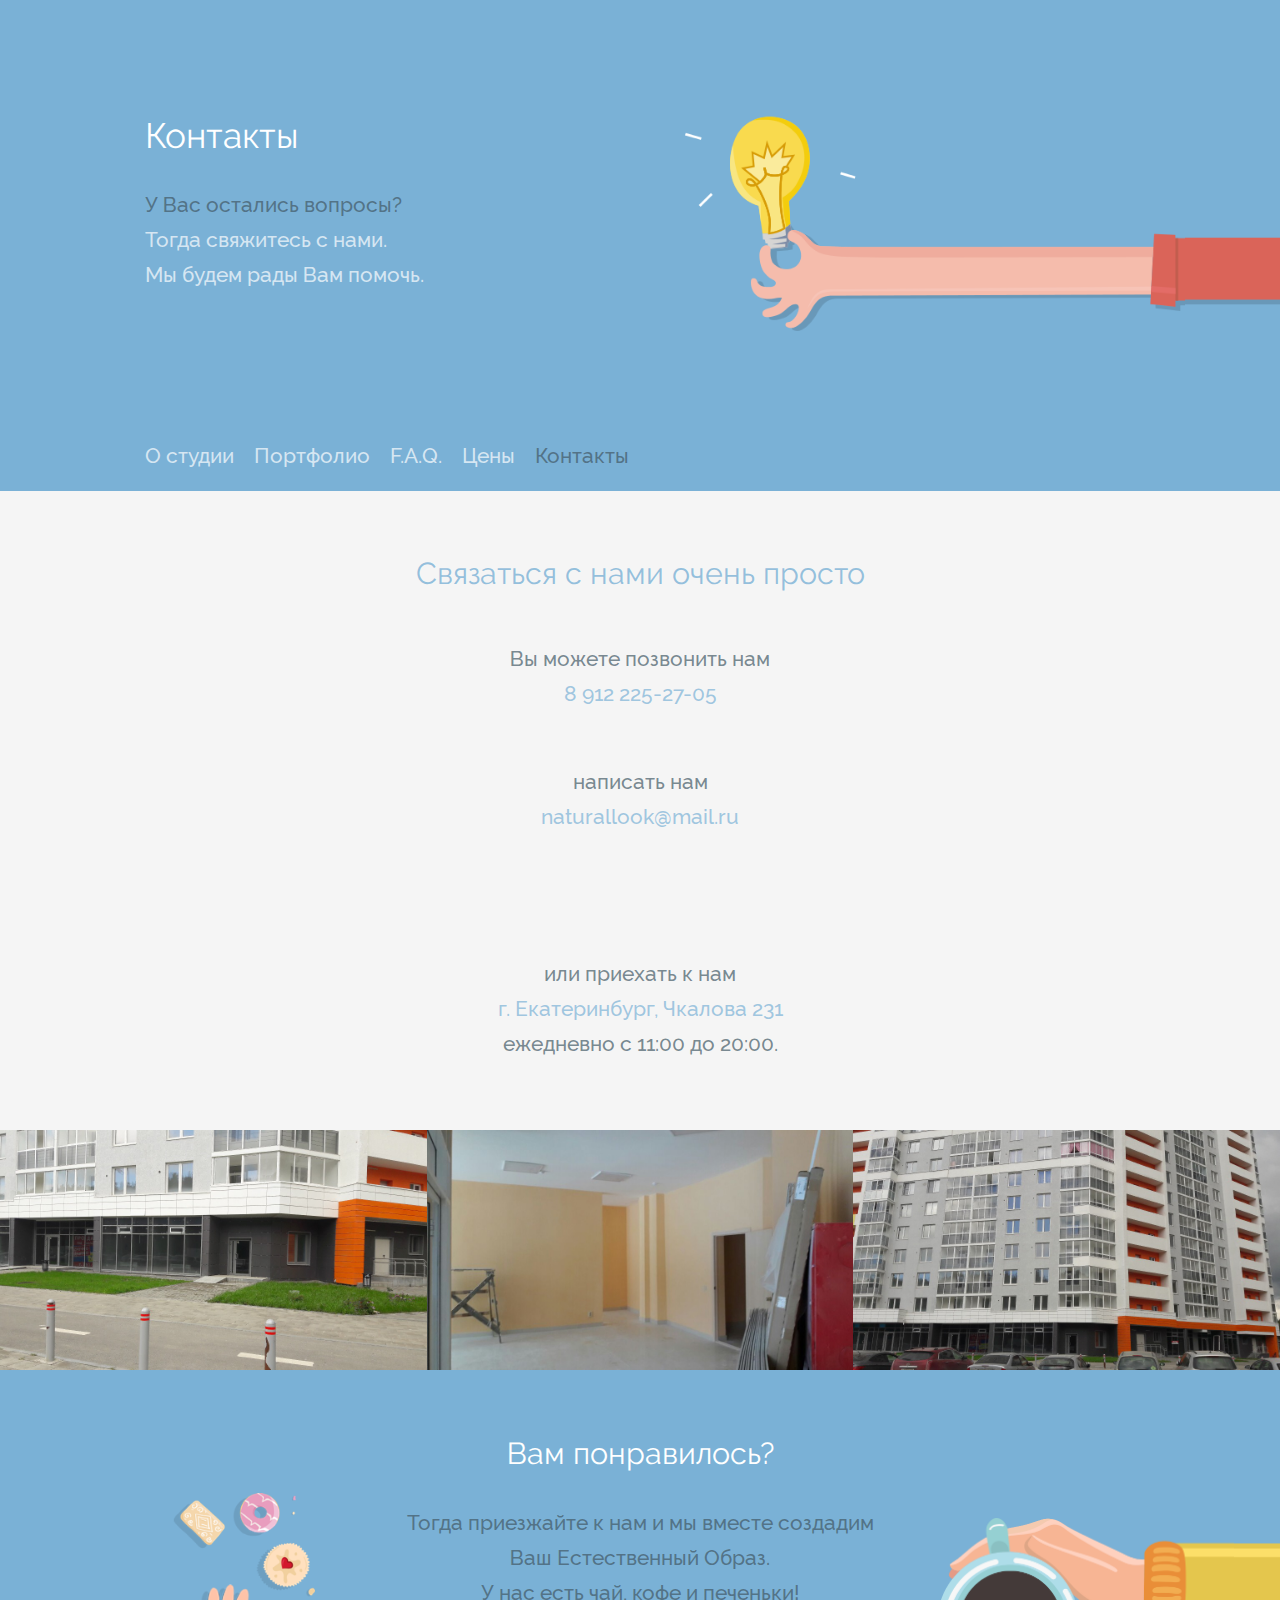
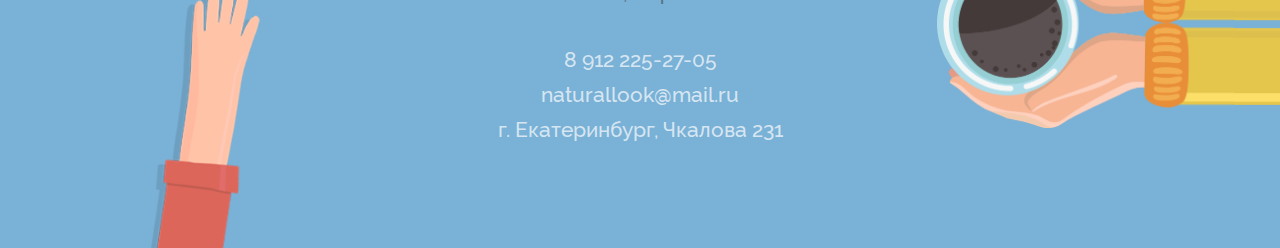
==== contacts.html @ 3c616d4b "123" ====
<!DOCTYPE html>
<!--[if lt IE 7]><html lang="ru" class="lt-ie9 lt-ie8 lt-ie7"><![endif]-->
<!--[if IE 7]><html lang="ru" class="lt-ie9 lt-ie8"><![endif]-->
<!--[if IE 8]><html lang="ru" class="lt-ie9"><![endif]-->
<!--[if gt IE 8]><!-->
<html lang="ru">
<!--<![endif]-->
<head>
	<meta charset="utf-8" />
	<title>Контакты студии Естественный Образ</title>
	<meta name="description" content=""/>
	<meta name="keywords" content="" />

	<meta http-equiv="x-ua-compatible" content="IE=edge,chrome=1">
	<meta name="viewport" content="width=device-width, initial-scale=1, maximum-scale=1" />

	<link rel="icon" href="img/favicon/favicon.svg" sizes="any" type="image/svg+xml" />
	<link rel="shortcut icon" href="img/favicon/favicon.ico" sizes="16x16" type="image/x-icon" />
	<link rel="apple-touch-icon" href="img/favicon/favicon57.png" />
	<link rel="apple-touch-icon" sizes="32x32" href="img/favicon/favicon32.png" />
	<link rel="apple-touch-icon" sizes="64x64" href="img/favicon/favicon64.png" />
	<link rel="apple-touch-icon" sizes="72x72" href="img/favicon/favicon72.png" />
	<link rel="apple-touch-icon" sizes="114x114" href="img/favicon/favicon114.png" />

	<link rel="stylesheet" href="css/styles.css" />
</head>

<body class="page-contacts">

	<!-- Заголовок
	~~~~~~~~~~~~~~~~~~~~~~~~~~~~~~~~~~~~~~~~~~~~ -->
	<header role="banner">
		<div class="wrapper">
			<div class="head-row">
				<div class="head-text vcenter">
					<h1>Контакты</h1>
					<p>
						У Вас остались вопросы?<br>
						<span class="white-text">
						Тогда свяжитесь с нами.<br>
						Мы будем рады Вам помочь.</span>
					</p>
				</div>
				
				<!-- картинки -->
				<i class="logo"></i>
				<i class="arm"></i>
				<i class="sleeve"></i>
			</div>
		</div>

		<nav class="head-nav" role="navigation">
			<div class="wrapper">
				<ul>
					<li><a href="index.html">О студии</a></li>
					<li><a href="portfolio.html">Портфолио</a></li>
					<li><a href="faq.html">F.A.Q.</a></li>
					<li><a href="index.html#js-prices" id="js-scrollTo-prices">Цены</a></li>
					<li class="active"><a href="contacts.html">Контакты</a></li>
				</ul>		
			</div>
		</nav>			
  </header>

	<!-- Содержание
	~~~~~~~~~~~~~~~~~~~~~~~~~~~~~~~~~~~~~~~~~~~~ -->

	<div class="content" role="main">
		<section class="contacts">
			<div class="wrapper">
				<div class="text-wrapper">
	
					<h2>Связаться с нами очень просто</h2>

					<p>
						Вы можете позвонить нам<br>
						<a href="" alt="Телефон студии" title="Хочу, чтобы мне перезвонили">8 912 225-27-05</a><br>
					</p>

					<p>
						написать нам<br>
						<a href="mailto:naturallook@mail.ru" alt="Email студии" title="Оставить сообщение">naturallook@mail.ru</a><br>
						<span class="social">
							<a href="https://vk.com/naturallookstudio" target="_blank" alt="Студия вконтакте" title="Мы вконтакте"><span class="icon-vk"></span></a>
							<a href="https://www.instagram.com/naturallookstudio" target="_blank" alt="Студия в Instagram" title="Мы в инстаграм"><span class="icon-instagram"></span></a>
						</span><br>
					</p>

					<p>
						или приехать к нам<br>
						<a href="#js-map" alt="Адрес студии" title="Смотреть карту">г. Екатеринбург, Чкалова&nbsp;231</a><br>
						ежедневно с 11:00 до 20:00.
					</p>

				</div>
			</div>
		</section>


		<!-- Карта -->
		<section id="js-map">
			<script type="text/javascript" charset="utf-8" async src="https://api-maps.yandex.ru/services/constructor/1.0/js/?sid=YAwb8wW2oTcnUGQc6x33AS_EZtDVq0r5&amp;width=100%25&amp;height=600&amp;lang=ru_RU&amp;sourceType=constructor&amp;scroll=false"></script>
		</section>


		<!-- Фотографии входа -->
		<section class="photos">
			<img src="img/other/studio1.jpg" alt="">
			<img src="img/other/studio3.jpg" alt="">
			<img src="img/other/studio2.jpg" alt="">
		</section>

	</div>



	<!-- Футер
	~~~~~~~~~~~~~~~~~~~~~~~~~~~~~~~~~~~~~~~~~~~~ -->
	<footer role="contentinfo">
		<div class="wrapper">
			<div class="text-wrapper">
				<h2>Вам понравилось?</h2>
				<p>
					Тогда приезжайте к нам и мы вместе создадим<br> 
					Ваш Естественный Образ.<br>
					У нас есть чай, кофе и печеньки!
				</p>

				<p class="adress white-text">
					<a href="" alt="Телефон студии" title="Хочу, чтобы мне перезвонили">8 912 225-27-05</a><br>
					<a href="mailto:naturallook@mail.ru" alt="Email студии" title="Оставить сообщение">naturallook@mail.ru</a><br>
					<a href="#js-modal-map" alt="Адрес студии" title="Смотреть карту" class="show-modal">г. Екатеринбург, Чкалова&nbsp;231</a>
				</p>

				<p class="social">
					<a href="https://vk.com/naturallookstudio" target="_blank" alt="Студия вконтакте" title="Мы вконтакте"><span class="icon-vk"></span></a>
					<a href="https://www.instagram.com/naturallookstudio" target="_blank" alt="Студия в Instagram" title="Мы в инстаграм"><span class="icon-instagram"></span></a>
				</p>
			</div>

			<i class="cofe arm"></i>
			<i class="cofe sleeve"></i>
			<i class="cake arm"></i>
		</div>	
	</footer>

	<!-- Модальные окна
	~~~~~~~~~~~~~~~~~~~~~~~~~~~~~~~~~~~~~~~~~~~~ -->
	<div class="overlay">
		<i class="presswall"></i>
	</div>

	<div class="modal" id="js-modal-map">
		<div class="modal-map vcenter">
			<script type="text/javascript" charset="utf-8" async src="https://api-maps.yandex.ru/services/constructor/1.0/js/?sid=YAwb8wW2oTcnUGQc6x33AS_EZtDVq0r5&amp;width=100%25&amp;height=100%&amp;lang=ru_RU&amp;sourceType=constructor&amp;scroll=true"></script>
		</div>
		<span class="close-modal mbtn icon-close"></span>
	</div>

	<!-- Кнопка наверх
	~~~~~~~~~~~~~~~~~~~~~~~~~~~~~~~~~~~~~~~~~~~~ -->
	<div class="goto-top">Наверх</div>

	<!-- Эти скрипты общие для всех страниц
	~~~~~~~~~~~~~~~~~~~~~~~~~~~~~~~~~~~~~~~~~~~~ -->
  <!--[if lt IE 9]>
	<script src="libs/html5shiv/es5-shim.min.js"></script>
	<script src="libs/html5shiv/html5shiv.min.js"></script>
	<script src="libs/html5shiv/html5shiv-printshiv.min.js"></script>
	<script src="libs/respond/respond.min.js"></script>
	<![endif]-->
	<script src="libs/jquery/jquery.1.9.1.min.js"></script>
	<script src="libs/modernizr/modernizr.js"></script>
	<script src="js/common.min.js"></script>
	<!-- Yandex.Metrika counter --><!-- /Yandex.Metrika counter -->
	<!-- Google Analytics counter --><!-- /Google Analytics counter -->	


	<!-- Эти скрипты отличаются на разных страницах 
	~~~~~~~~~~~~~~~~~~~~~~~~~~~~~~~~~~~~~~~~~~~~ -->

</body>

</html>
---- css/styles.css ----
/* COMMON STYLES
~~~~~~~~~~~~~~~~~~~~~~~~~~~~~~~~~~~~~~~~~~~~ */
@font-face {
  font-family: "Raleway";
  font-weight: 300;
  src: url("../fonts/Raleway/RalewayLight.eot?") format("eot"), url("../fonts/Raleway/RalewayLight.woff2") format("woff2"), url("../fonts/Raleway/RalewayLight.woff") format("woff"), url("../fonts/Raleway/RalewayLight.ttf") format("truetype"), url("../fonts/Raleway/RalewayLight.svg#Raleway") format("svg"); }
@font-face {
  font-family: "Raleway";
  font-weight: 400;
  src: url("../fonts/Raleway/RalewayRegular.eot?") format("eot"), url("../fonts/Raleway/RalewayRegular.woff2") format("woff2"), url("../fonts/Raleway/RalewayRegular.woff") format("woff"), url("../fonts/Raleway/RalewayRegular.ttf") format("truetype"), url("../fonts/Raleway/RalewayRegular.svg#Raleway") format("svg"); }
@font-face {
  font-family: "Raleway";
  font-weight: 500;
  src: url("../fonts/Raleway/RalewayMedium.eot?") format("eot"), url("../fonts/Raleway/RalewayMedium.woff2") format("woff2"), url("../fonts/Raleway/RalewayMedium.woff") format("woff"), url("../fonts/Raleway/RalewayMedium.ttf") format("truetype"), url("../fonts/Raleway/RalewayMedium.svg#Raleway") format("svg"); }
@font-face {
  font-family: 'icomoon';
  src: url("../fonts/icomoon/icomoon.eot?y52zys");
  src: url("../fonts/icomoon/icomoon.eot?y52zys#iefix") format("embedded-opentype"), url("../fonts/icomoon/icomoon.ttf?y52zys") format("truetype"), url("../fonts/icomoon/icomoon.woff?y52zys") format("woff"), url("../fonts/icomoon/icomoon.svg?y52zys#icomoon") format("svg");
  font-weight: normal;
  font-style: normal; }
[class^="icon-"], [class*=" icon-"] {
  /* use !important to prevent issues with browser extensions that change fonts */
  font-family: 'icomoon' !important;
  speak: none;
  font-style: normal;
  font-weight: normal;
  font-variant: normal;
  text-transform: none;
  line-height: 1;
  /* Better Font Rendering =========== */
  -webkit-font-smoothing: antialiased;
  -moz-osx-font-smoothing: grayscale; }

.icon-instagram:before {
  content: "\e90c"; }

.icon-vk:before {
  content: "\e900"; }

.icon-close:before {
  content: "\e906"; }

.icon-pause:before {
  content: "\e901"; }

.icon-stop:before {
  content: "\e902"; }

.icon-play:before {
  content: "\e903"; }

.icon-prev:before {
  content: "\e904"; }

.icon-next:before {
  content: "\e905"; }

html, body {
  margin: 0;
  padding: 0;
  border: 0;
  font: normal 16px/1.7 "Raleway", sans-serif;
  width: 100%; }

body {
  font-size: 1rem;
  font-weight: normal;
  color: rgba(66, 88, 100, 0.7);
  min-width: 320px;
  position: relative;
  background-color: white;
  overflow-x: hidden; }
  body.opened-modal {
    overflow: hidden; }

header, footer, section {
  margin: 0;
  padding: 0;
  background-color: whitesmoke; }

h1, h2, h3, h4, h5, h6 {
  font-weight: 400; }

h1 {
  font-size: 2.2rem; }

h2 {
  font-size: 1.9rem; }

h3 {
  font-size: 1.6rem; }

p {
  font-size: 1.3rem;
  font-weight: 500; }

a, button {
  outline: 0 !important;
  color: rgba(255, 255, 255, 0.7);
  -webkit-transition: color .3s;
          transition: color .3s; }

a:hover,
a:active {
  color: rgba(66, 88, 100, 0.7); }

ul {
  list-style-type: none;
  padding: .9rem 0;
  margin: 0; }

li {
  display: inline-block;
  margin-right: 1rem; }

.hidden {
  display: none; }

.desktop {
  display: block; }

.tablet {
  display: none; }

.clear-fix {
  clear: both; }

.white-text {
  color: rgba(255, 255, 255, 0.7); }

.wrapper {
  position: relative;
  margin: 0 auto;
  max-width: 990px;
  width: 90%; }

.wrapper:after {
  visibility: hidden;
  display: block;
  font-size: 0;
  content: " ";
  clear: both;
  height: 0; }

.text-wrapper {
  display: block;
  margin: 0 auto;
  width: 60%;
  text-align: center;
  padding: 2rem 0; }

.vcenter {
  position: absolute;
  top: 50%;
  -webkit-transform: translateY(-50%);
      -ms-transform: translateY(-50%);
          transform: translateY(-50%); }

.overlay {
  width: 100%;
  height: 100%;
  background-color: rgba(0, 0, 0, 0.95);
  position: fixed;
  top: 0;
  left: 0;
  z-index: 999;
  display: none; }
  .overlay .presswall {
    position: absolute;
    height: 100%;
    width: 100%;
    background: url("../img/other/presswall.png") repeat;
    background-size: 150px;
    background-position: -75px -75px;
    opacity: 0.05; }

.modal {
  box-sizing: border-box;
  padding: 0;
  width: 100%;
  height: 100%;
  text-align: center;
  font-size: 2rem;
  position: fixed;
  top: 0;
  left: 0;
  z-index: 1000;
  color: rgba(255, 255, 255, 0.7);
  display: none; }
  .modal .mbtn {
    position: absolute;
    -webkit-transition: color 300ms;
            transition: color 300ms;
    cursor: pointer; }
  .modal .mbtn:hover {
    color: white; }
  .modal .close-modal {
    top: .5rem;
    right: 1rem;
    z-index: 10; }

.modal-map {
  position: relative;
  left: 0;
  right: 0;
  width: 80%;
  height: 80%;
  margin: auto; }

.btn {
  color: rgba(255, 255, 255, 0.7);
  cursor: pointer;
  display: inline-block;
  font-size: 1.3rem;
  font-weight: 500;
  background-color: #8cbeb3;
  text-decoration: none;
  text-align: center;
  padding: .6rem;
  width: 90%;
  max-width: 380px;
  border-radius: 5px;
  margin: 2rem 0 2rem;
  box-shadow: -1px 1px 2px rgba(0, 0, 0, 0.8);
  -webkit-transition: all 300ms;
          transition: all 300ms; }
  .btn:hover {
    color: rgba(255, 255, 255, 0.7);
    box-shadow: -5px 5px 10px rgba(0, 0, 0, 0.5); }
  .btn:active {
    color: rgba(255, 255, 255, 0.7);
    box-shadow: -1px 1px 2px rgba(0, 0, 0, 0.8);
    -webkit-transition: all 100ms;
            transition: all 100ms; }

.bg-img, footer .cofe.arm, footer .cofe.sleeve, footer .cake.arm, .page-studio header .logo, .page-studio header .arm, .page-studio header .sleeve, .page-studio .services .arm, .page-studio .services .sleeve, .page-studio .prices .arm, .page-studio .prices .sleeve, .page-portfolio header .arm, .page-faq header .arm, .page-faq header .sleeve, .page-contacts header .arm, .page-contacts header .sleeve {
  display: block;
  position: absolute;
  background-size: contain !important; }

.logo {
  z-index: 3; }

.arm {
  z-index: 2; }

.sleeve {
  z-index: 1; }

.social {
  font-size: 2.5rem;
  margin: 0; }
  .social a {
    color: rgba(66, 88, 100, 0.7);
    text-decoration: none; }
  .social a:hover {
    color: rgba(255, 255, 255, 0.7); }

@-webkit-keyframes lookOutside {
  from {
    -webkit-transform: translateX(-85%);
            transform: translateX(-85%); }
  50% {
    -webkit-transform: translateX(0);
            transform: translateX(0); }
  70% {
    -webkit-transform: translateX(0);
            transform: translateX(0); }
  to {
    -webkit-transform: translateX(-85%);
            transform: translateX(-85%); } }

@keyframes lookOutside {
  from {
    -webkit-transform: translateX(-85%);
            transform: translateX(-85%); }
  50% {
    -webkit-transform: translateX(0);
            transform: translateX(0); }
  70% {
    -webkit-transform: translateX(0);
            transform: translateX(0); }
  to {
    -webkit-transform: translateX(-85%);
            transform: translateX(-85%); } }
.goto-top {
  position: fixed;
  left: 0;
  top: 85%;
  padding: .5rem 1rem;
  cursor: pointer;
  color: rgba(255, 255, 255, 0.7);
  background-color: rgba(66, 88, 100, 0.7);
  opacity: 0;
  -webkit-transition: all 500ms;
          transition: all 500ms;
  z-index: 5;
  -webkit-transform: translateX(-85%);
      -ms-transform: translateX(-85%);
          transform: translateX(-85%); }
  .goto-top.visible {
    opacity: .7;
    -webkit-animation: lookOutside  2s ease-in-out;
            animation: lookOutside  2s ease-in-out; }
  .goto-top:hover {
    opacity: 1;
    -webkit-transform: translateX(0);
        -ms-transform: translateX(0);
            transform: translateX(0); }

.head-row {
  min-height: 420px; }
  .head-row .head-text {
    position: absolute;
    top: 50%;
    left: 0;
    max-width: 330px;
    -webkit-transform: translate(0, -50%);
        -ms-transform: translate(0, -50%);
            transform: translate(0, -50%); }
  .head-row h1 {
    color: white;
    margin: 0;
    padding: 0; }

.head-nav ul {
  padding: 1.1rem 0; }
.head-nav a {
  font-size: 1.3rem;
  font-weight: 500;
  text-decoration: none; }
.head-nav li.active a {
  color: rgba(66, 88, 100, 0.7); }

footer {
  overflow: hidden;
  clear: both; }
  footer a {
    text-decoration: none; }
  footer h2 {
    color: white; }
  footer .adress {
    padding-top: 0.5em;
    margin: 0; }
  footer .cofe.arm {
    background: url("../img/arm/cofe-arm.png") right bottom no-repeat;
    bottom: 25%;
    right: -10%;
    height: 100%;
    width: 30%; }
  footer .cofe.sleeve {
    background: url("../img/arm/cofe-sleeve.png") left bottom repeat-x;
    bottom: 143px;
    left: 110%;
    height: 162px;
    width: 500%; }
  footer .cake.arm {
    background: url("../img/arm/cake-arm.png") left bottom no-repeat;
    bottom: -10%;
    left: 0;
    height: 100%;
    width: 20%;
    max-width: 170px; }

/* MAGICWALL STYLES
~~~~~~~~~~~~~~~~~~~~~~~~~~~~~~~~~~~~~~~~~~~~ */
.magicwall {
  position: relative;
  display: block;
  height: 600px;
  width: 100%;
  max-width: 800px;
  margin: -1rem auto 0; }

.tablet .magicwall {
  height: 480px;
  max-width: 640px; }

.magicwall.magicwall-loading:before {
  content: "";
  display: block;
  width: 60px;
  height: 60px;
  z-index: 9999;
  position: absolute;
  top: 50%;
  left: 50%;
  margin-top: -30px;
  margin-left: -30px;
  background: url("../img/other/loading.gif") center center no-repeat rgba(200, 200, 200, 0.05);
  -o-border-radius: 50%;
  border-radius: 50%; }

.magicwall .magicwall-grid {
  display: block;
  padding: 0;
  margin: 0;
  width: 100%;
  height: 100%;
  position: absolute;
  top: 0;
  left: 0;
  overflow: hidden;
  list-style: none;
  font-size: 0;
  background: #000; }

.magicwall .magicwall-grid > li {
  position: absolute;
  display: block;
  margin: 0;
  padding: 0; }

.magicwall .magicwall-grid > li > .magicwall-wrap {
  display: inline-block;
  width: 100%;
  height: 100%; }

.magicwall .magicwall-grid > li > .magicwall-wrap > .magicwall-thumb {
  display: block;
  width: 100%;
  height: 100%;
  position: absolute;
  top: 0;
  bottom: 0;
  right: 0;
  left: 0; }

.magicwall .magicwall-grid > li.magicwall-loading > .magicwall-wrap:before {
  content: "";
  display: block;
  width: 40px;
  height: 40px;
  position: absolute;
  top: 50%;
  left: 50%;
  margin-top: -20px;
  margin-left: -20px;
  background: url("../img/other/loading.gif") center center no-repeat rgba(200, 200, 200, 0.05);
  -o-border-radius: 50%;
  border-radius: 50%; }

.magicwall .magicwall-grid {
  background-color: transparent; }

.tablet .magicwall .magicwall-grid {
  background-color: transparent; }

.magicwall li .hover-content {
  position: absolute;
  width: 100%;
  height: 100%;
  z-index: 1;
  opacity: 0;
  text-align: center;
  color: #fff;
  -webkit-transition: opacity 150ms ease-out;
          transition: opacity 150ms ease-out; }

.magicwall li:hover .hover-content {
  opacity: 1; }

.magicwall li .hover-content .btn {
  position: absolute;
  top: 50%;
  left: 10%;
  width: 80%;
  -webkit-transform: translateY(-50%);
      -ms-transform: translateY(-50%);
          transform: translateY(-50%);
  font-size: 1rem;
  margin: 0;
  padding: 0.3rem 0; }

.magicwall li .link {
  display: block;
  position: absolute;
  top: 0;
  left: 0;
  width: 100%;
  height: 100%;
  z-index: 9; }

/* STUDIO STYLES
~~~~~~~~~~~~~~~~~~~~~~~~~~~~~~~~~~~~~~~~~~~~ */
.page-studio h2 {
  color: rgba(37, 130, 130, 0.8); }
.page-studio nav, .page-studio footer {
  background-color: #8cbeb3; }
.page-studio header h1 {
  display: none; }
.page-studio header .logo {
  background: url("../img/other/logo.svg") left center no-repeat;
  left: 0;
  height: 100%;
  width: 330px; }
.page-studio header .arm {
  background: url("../img/arm/lamp-arm.png") right center no-repeat;
  right: -5%;
  height: 100%;
  width: 500px; }
.page-studio header .sleeve {
  background: url("../img/arm/lamp-sleeve.png") left center repeat-x;
  left: 105%;
  top: 237px;
  height: 68px;
  width: 500%; }
.page-studio .services {
  background-color: rgba(140, 190, 179, 0.4); }
  .page-studio .services .arm {
    background: url("../img/arm/studio-services-arm.png") left top no-repeat;
    left: -2%;
    top: 5%;
    height: 100%;
    width: 20%;
    max-width: 150px; }
  .page-studio .services .sleeve {
    background: url("../img/arm/studio-services-sleeve.png") left top repeat-y;
    top: 0;
    left: -2%;
    height: 5%;
    width: 20%;
    max-width: 150px; }
.page-studio .portfolio .btn {
  background-color: #7ab1d6; }
.page-studio .portfolio .magicwall-grid,
.page-studio .portfolio .magicwall li .hover-content {
  background-color: #9dc8be; }
.page-studio .portfolio .magicwall li .hover-content .btn {
  background: #258282; }
.page-studio .prices {
  background-color: rgba(252, 226, 194, 0.8); }
  .page-studio .prices .arm {
    background: url("../img/arm/studio-prices-arm.png") right bottom no-repeat;
    bottom: 5%;
    right: -2%;
    height: 100%;
    width: 20%;
    max-width: 150px; }
  .page-studio .prices .sleeve {
    background: url("../img/arm/studio-prices-sleeve.png") right bottom repeat-y;
    bottom: 0;
    right: -2%;
    height: 6%;
    width: 20%;
    max-width: 150px; }
  .page-studio .prices .btn {
    background-color: #258282; }
.page-studio .promo .btn {
  background-color: #e27584; }

/* PORTFOLIO STYLES
~~~~~~~~~~~~~~~~~~~~~~~~~~~~~~~~~~~~~~~~~~~~ */
.page-portfolio header, .page-portfolio footer {
  background-color: #e27584; }
.page-portfolio .btn {
  background-color: #e27584; }
.page-portfolio header .arm {
  background: url("../img/arm/point-arm.png") right top no-repeat;
  right: 0;
  top: 0;
  height: 100%;
  width: 30%;
  max-width: 330px; }
.page-portfolio section h2 {
  color: rgba(226, 117, 132, 0.8); }
.page-portfolio section .portfolio-text-wrapper {
  padding: 2rem 0;
  min-height: 200px;
  width: 60%;
  margin-left: 40%;
  text-align: center; }
  .page-portfolio section .portfolio-text-wrapper p {
    text-align: left; }
.page-portfolio section .outer {
  position: absolute;
  overflow: hidden;
  left: 0;
  top: 0;
  height: 100%;
  width: 35%;
  max-width: 300px; }
.page-portfolio section:nth-child(odd) {
  background-color: #e8e8e8; }
  .page-portfolio section:nth-child(odd) .portfolio-text-wrapper {
    margin-left: 0; }
  .page-portfolio section:nth-child(odd) .outer {
    left: auto;
    right: 0; }
.page-portfolio .magicwall {
  margin: auto;
  position: absolute;
  left: 0;
  top: 0;
  right: 0;
  bottom: 0;
  width: 100%; }

/* GALLERY STYLES
~~~~~~~~~~~~~~~~~~~~~~~~~~~~~~~~~~~~~~~~~~~~ */
.page-gallery {
  /*
  .view-center {
    position: absolute;
    left: 0;
    top: 0;
    bottom: 0;
    width: 50%;
    background-color: rgba(green, .3);
  }
  */ }
  .page-gallery .overlay, .page-gallery .modal {
    display: block; }
  .page-gallery .slide-counter {
    position: absolute;
    top: .3rem;
    left: 1rem;
    font-size: 1.5rem; }
  .page-gallery .slider {
    position: absolute;
    top: 0;
    height: 88vh;
    left: 0;
    right: 0;
    margin: auto;
    width: 80%;
    z-index: 1;
    text-align: center; }
    .page-gallery .slider li {
      position: absolute;
      top: 0;
      left: 0;
      right: 0;
      height: 100%;
      max-width: 100%;
      margin: auto;
      opacity: 0;
      z-index: 1;
      -webkit-transition: opacity 500ms 300ms;
              transition: opacity 500ms 300ms; }
    .page-gallery .slider li.active {
      opacity: 1;
      z-index: 3;
      -webkit-transition: opacity 500ms;
              transition: opacity 500ms; }
    .page-gallery .slider .prev-slide, .page-gallery .slider .next-slide {
      top: 50%;
      -webkit-transform: translateY(-50%);
          -ms-transform: translateY(-50%);
              transform: translateY(-50%);
      font-size: 2.8rem; }
    .page-gallery .slider .prev-slide {
      left: -2.5rem; }
    .page-gallery .slider .next-slide {
      right: -2.5rem; }
    .page-gallery .slider .slide {
      display: inline-block;
      position: relative;
      margin: auto;
      overflow: hidden;
      top: 50%;
      -webkit-transform: translateY(-50%);
          -ms-transform: translateY(-50%);
              transform: translateY(-50%); }
      .page-gallery .slider .slide .curtain {
        position: absolute;
        margin: auto;
        top: 0;
        width: 50%;
        height: 100%;
        overflow: hidden; }
      .page-gallery .slider .slide .before {
        height: 100%;
        opacity: 1; }
      .page-gallery .slider .slide .after {
        box-sizing: border-box;
        position: relative;
        display: block;
        max-height: 60vh;
        max-width: 100%;
        opacity: 1; }
      .page-gallery .slider .slide .handle {
        background: url("../img/other/handle.png") center no-repeat;
        background-size: 2rem;
        position: absolute;
        top: 50%;
        left: 50%;
        width: 3rem;
        height: 3rem;
        margin: 0;
        padding: 0;
        margin-top: -1.5rem;
        margin-left: -1.5rem;
        border-radius: 50%;
        -webkit-transition: box-shadow 200ms;
                transition: box-shadow 200ms; }
        .page-gallery .slider .slide .handle:hover {
          box-shadow: 0 0 3px rgba(0, 0, 0, 0.8), 0 0 10px rgba(0, 0, 0, 0.5); }
        .page-gallery .slider .slide .handle, .page-gallery .slider .slide .handle.drag-handle {
          box-shadow: 0 0 3px rgba(0, 0, 0, 0.8); }
  .page-gallery .thumbs {
    position: absolute;
    left: 0;
    bottom: 0;
    height: 12vh;
    width: 100%;
    max-height: 120px;
    min-height: 60px;
    z-index: 2; }
    .page-gallery .thumbs ul {
      position: relative;
      display: inline-block;
      height: 100%;
      padding: 0;
      margin: auto;
      white-space: nowrap; }
    .page-gallery .thumbs li {
      height: 100%;
      margin: 0 .5vh;
      -webkit-transition: -webkit-transform 200ms;
              transition: transform 200ms; }
    .page-gallery .thumbs li.active {
      -webkit-transform: scale(1.1);
          -ms-transform: scale(1.1);
              transform: scale(1.1); }
    .page-gallery .thumbs img {
      position: relative;
      height: 80%;
      top: 50%;
      -webkit-transform: translateY(-50%);
          -ms-transform: translateY(-50%);
              transform: translateY(-50%);
      cursor: pointer; }

/* FAQ STYLES
~~~~~~~~~~~~~~~~~~~~~~~~~~~~~~~~~~~~~~~~~~~~ */
.page-faq header, .page-faq footer {
  background-color: #258282; }
.page-faq header .arm {
  background: url("../img/arm/lamp-arm.png") right center no-repeat;
  right: -5%;
  height: 100%;
  width: 500px; }
.page-faq header .sleeve {
  background: url("../img/arm/lamp-sleeve.png") left center repeat-x;
  left: 105%;
  top: 237px;
  height: 68px;
  width: 500%; }
.page-faq .content {
  background-color: whitesmoke; }
  .page-faq .content .text-wrapper {
    margin: 0;
    text-align: left; }
  .page-faq .content h2, .page-faq .content h3 {
    color: rgba(37, 130, 130, 0.8); }
  .page-faq .content p {
    font-size: 1.1rem; }
.page-faq article {
  margin: 1rem 0;
  padding: 0 2rem; }
.page-faq .faq-nav {
  float: right;
  position: -webkit-sticky;
  position: sticky;
  top: 0;
  max-width: 30%;
  font-size: .9rem; }
  .page-faq .faq-nav .faq-nav-root {
    padding: 2rem 0; }
  .page-faq .faq-nav ul {
    margin: 0;
    padding: 0; }
  .page-faq .faq-nav li {
    margin: 0;
    padding: 0;
    display: block; }
  .page-faq .faq-nav li.active ul {
    display: block; }
  .page-faq .faq-nav li ul {
    display: none; }
  .page-faq .faq-nav a {
    display: block;
    text-decoration: none;
    margin: 0;
    padding: 0;
    padding-left: 1rem;
    border-left: 2px solid transparent;
    color: rgba(66, 88, 100, 0.7); }
  .page-faq .faq-nav li ul li a {
    font-size: .8rem;
    padding-left: 2rem; }
  .page-faq .faq-nav a:hover,
  .page-faq .faq-nav li.active > a {
    color: rgba(37, 130, 130, 0.8);
    border-left-color: rgba(37, 130, 130, 0.8); }

/* CONTACTS STYLES
~~~~~~~~~~~~~~~~~~~~~~~~~~~~~~~~~~~~~~~~~~~~ */
.page-contacts header, .page-contacts footer {
  background-color: #7ab1d6; }
.page-contacts header .arm {
  background: url("../img/arm/lamp-arm.png") right center no-repeat;
  right: -5%;
  height: 100%;
  width: 500px; }
.page-contacts header .sleeve {
  background: url("../img/arm/lamp-sleeve.png") left center repeat-x;
  left: 105%;
  top: 237px;
  height: 68px;
  width: 500%; }
.page-contacts .content h2 {
  color: rgba(122, 177, 214, 0.8); }
.page-contacts .content a {
  text-decoration: none;
  color: rgba(122, 177, 214, 0.7); }
.page-contacts .content a:hover {
  color: rgba(66, 88, 100, 0.7); }
.page-contacts .content p {
  padding: 1rem; }
.page-contacts .photos img {
  float: left;
  width: 33.33333%; }

/* MEDIA STYLES
~~~~~~~~~~~~~~~~~~~~~~~~~~~~~~~~~~~~~~~~~~~~ */
@media only screen and (max-width: 900px) {
  html {
    font-size: 14px; }

  .page-studio .head-row .arm, .page-faq .head-row .arm {
    left: 350px; }
  .page-studio .head-row .sleeve, .page-faq .head-row .sleeve {
    left: 850px; } }
@media only screen and (max-width: 655px) {
  html {
    font-size: 12px; }

  .desktop {
    display: none; }

  .tablet {
    display: block; }

  .head-row {
    min-height: 200px; }
    .head-row .head-text {
      max-width: 100%;
      width: 100%;
      text-align: center; }

  i.arm, i.sleeve {
    display: none !important; }

  .page-studio .logo {
    max-width: 250px; }

  .head-nav ul {
    text-align: center; }

  .center-text-wrapper,
  .text-wrapper {
    margin-left: 5%;
    width: 90%; } }

/*# sourceMappingURL=styles.css.map */
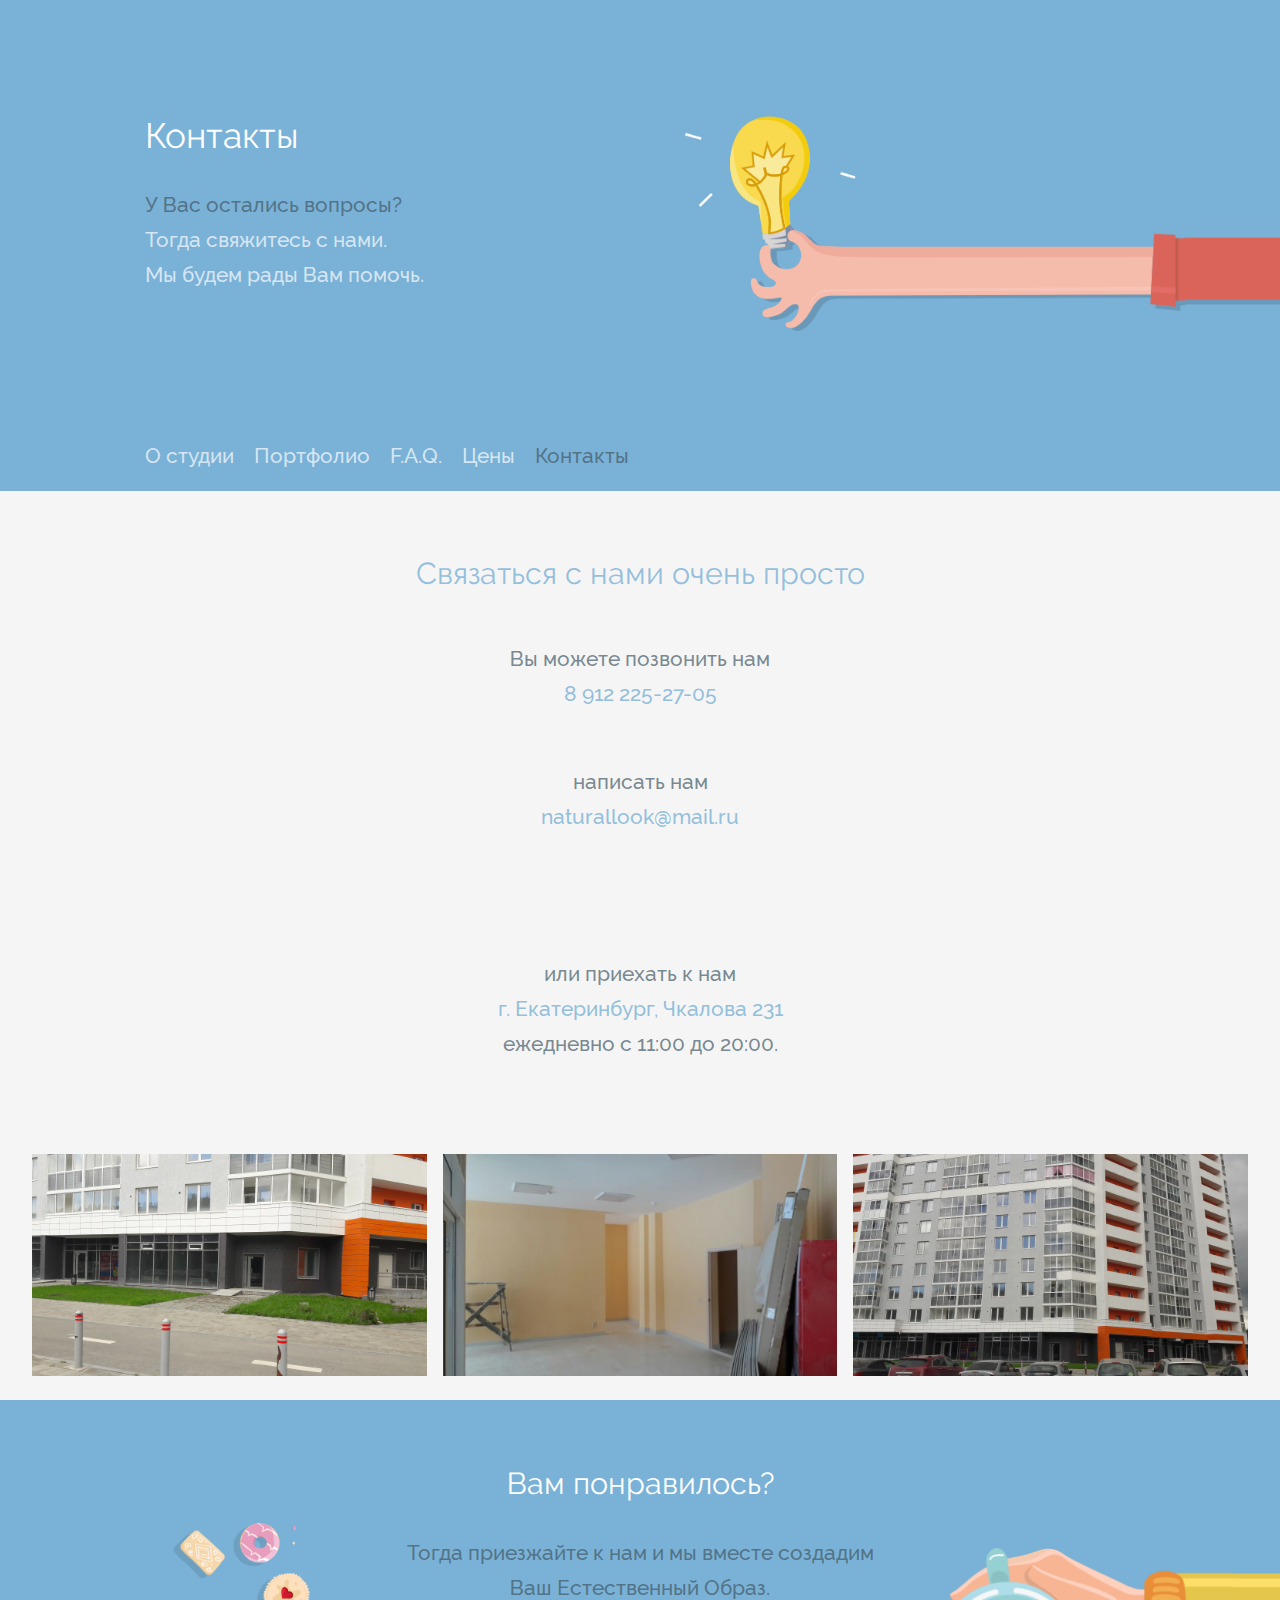
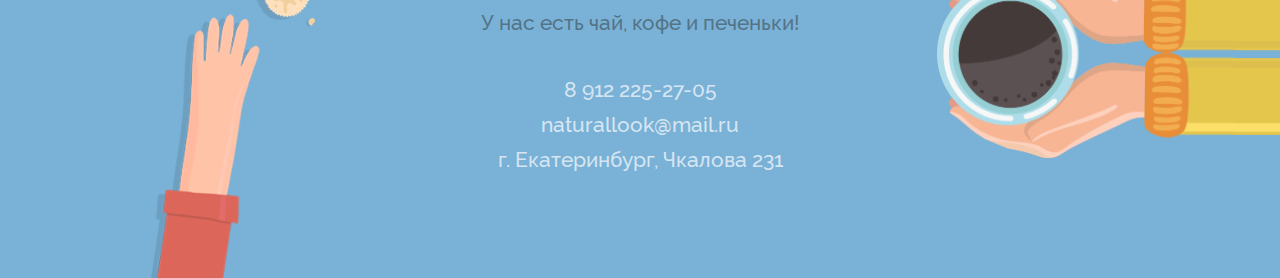
==== commit b45e8d5d: "123" ====
--- a/contacts.html
+++ b/contacts.html
@@ -66,7 +66,7 @@
 	~~~~~~~~~~~~~~~~~~~~~~~~~~~~~~~~~~~~~~~~~~~~ -->
 
 	<div class="content" role="main">
-		<section class="contacts">
+		<section>
 			<div class="wrapper">
 				<div class="text-wrapper">
 	
@@ -88,7 +88,7 @@
 
 					<p>
 						или приехать к нам<br>
-						<a href="#js-map" alt="Адрес студии" title="Смотреть карту">г. Екатеринбург, Чкалова&nbsp;231</a><br>
+						<a href="#map" alt="Адрес студии" title="Смотреть карту">г. Екатеринбург, Чкалова&nbsp;231</a><br>
 						ежедневно с 11:00 до 20:00.
 					</p>
 
@@ -98,16 +98,16 @@
 
 
 		<!-- Карта -->
-		<section id="js-map">
+		<section id="map">
 			<script type="text/javascript" charset="utf-8" async src="https://api-maps.yandex.ru/services/constructor/1.0/js/?sid=YAwb8wW2oTcnUGQc6x33AS_EZtDVq0r5&amp;width=100%25&amp;height=600&amp;lang=ru_RU&amp;sourceType=constructor&amp;scroll=false"></script>
 		</section>
 
 
 		<!-- Фотографии входа -->
-		<section class="photos">
-			<img src="img/other/studio1.jpg" alt="">
-			<img src="img/other/studio3.jpg" alt="">
-			<img src="img/other/studio2.jpg" alt="">
+		<section class="studio-photo">
+			<img src="img/studio/studio1.jpg" alt="">
+			<img src="img/studio/studio3.jpg" alt="">
+			<img src="img/studio/studio2.jpg" alt="">
 		</section>
 
 	</div>
@@ -159,7 +159,7 @@
 
 	<!-- Кнопка наверх
 	~~~~~~~~~~~~~~~~~~~~~~~~~~~~~~~~~~~~~~~~~~~~ -->
-	<div class="goto-top">Наверх</div>
+	<!--div class="goto-top">Наверх</div-->
 
 	<!-- Эти скрипты общие для всех страниц
 	~~~~~~~~~~~~~~~~~~~~~~~~~~~~~~~~~~~~~~~~~~~~ -->
--- a/css/styles.css
+++ b/css/styles.css
@@ -97,8 +97,7 @@
 a, button {
   outline: 0 !important;
   color: rgba(255, 255, 255, 0.7);
-  -webkit-transition: color .3s;
-          transition: color .3s; }
+  transition: color .3s; }
 
 a:hover,
 a:active {
@@ -152,9 +151,7 @@
 .vcenter {
   position: absolute;
   top: 50%;
-  -webkit-transform: translateY(-50%);
-      -ms-transform: translateY(-50%);
-          transform: translateY(-50%); }
+  transform: translateY(-50%); }
 
 .overlay {
   width: 100%;
@@ -189,8 +186,7 @@
   display: none; }
   .modal .mbtn {
     position: absolute;
-    -webkit-transition: color 300ms;
-            transition: color 300ms;
+    transition: color 300ms;
     cursor: pointer; }
   .modal .mbtn:hover {
     color: white; }
@@ -222,16 +218,14 @@
   border-radius: 5px;
   margin: 2rem 0 2rem;
   box-shadow: -1px 1px 2px rgba(0, 0, 0, 0.8);
-  -webkit-transition: all 300ms;
-          transition: all 300ms; }
+  transition: all 300ms; }
   .btn:hover {
     color: rgba(255, 255, 255, 0.7);
     box-shadow: -5px 5px 10px rgba(0, 0, 0, 0.5); }
   .btn:active {
     color: rgba(255, 255, 255, 0.7);
     box-shadow: -1px 1px 2px rgba(0, 0, 0, 0.8);
-    -webkit-transition: all 100ms;
-            transition: all 100ms; }
+    transition: all 100ms; }
 
 .bg-img, footer .cofe.arm, footer .cofe.sleeve, footer .cake.arm, .page-studio header .logo, .page-studio header .arm, .page-studio header .sleeve, .page-studio .services .arm, .page-studio .services .sleeve, .page-studio .prices .arm, .page-studio .prices .sleeve, .page-portfolio header .arm, .page-faq header .arm, .page-faq header .sleeve, .page-contacts header .arm, .page-contacts header .sleeve {
   display: block;
@@ -256,33 +250,15 @@
   .social a:hover {
     color: rgba(255, 255, 255, 0.7); }
 
-@-webkit-keyframes lookOutside {
-  from {
-    -webkit-transform: translateX(-85%);
-            transform: translateX(-85%); }
-  50% {
-    -webkit-transform: translateX(0);
-            transform: translateX(0); }
-  70% {
-    -webkit-transform: translateX(0);
-            transform: translateX(0); }
-  to {
-    -webkit-transform: translateX(-85%);
-            transform: translateX(-85%); } }
-
 @keyframes lookOutside {
   from {
-    -webkit-transform: translateX(-85%);
-            transform: translateX(-85%); }
+    transform: translateX(-85%); }
   50% {
-    -webkit-transform: translateX(0);
-            transform: translateX(0); }
+    transform: translateX(0); }
   70% {
-    -webkit-transform: translateX(0);
-            transform: translateX(0); }
+    transform: translateX(0); }
   to {
-    -webkit-transform: translateX(-85%);
-            transform: translateX(-85%); } }
+    transform: translateX(-85%); } }
 .goto-top {
   position: fixed;
   left: 0;
@@ -292,21 +268,15 @@
   color: rgba(255, 255, 255, 0.7);
   background-color: rgba(66, 88, 100, 0.7);
   opacity: 0;
-  -webkit-transition: all 500ms;
-          transition: all 500ms;
+  transition: all 500ms;
   z-index: 5;
-  -webkit-transform: translateX(-85%);
-      -ms-transform: translateX(-85%);
-          transform: translateX(-85%); }
+  transform: translateX(-85%); }
   .goto-top.visible {
     opacity: .7;
-    -webkit-animation: lookOutside  2s ease-in-out;
-            animation: lookOutside  2s ease-in-out; }
+    animation: lookOutside  2s ease-in-out; }
   .goto-top:hover {
     opacity: 1;
-    -webkit-transform: translateX(0);
-        -ms-transform: translateX(0);
-            transform: translateX(0); }
+    transform: translateX(0); }
 
 .head-row {
   min-height: 420px; }
@@ -315,9 +285,7 @@
     top: 50%;
     left: 0;
     max-width: 330px;
-    -webkit-transform: translate(0, -50%);
-        -ms-transform: translate(0, -50%);
-            transform: translate(0, -50%); }
+    transform: translate(0, -50%); }
   .head-row h1 {
     color: white;
     margin: 0;
@@ -388,6 +356,9 @@
   margin-top: -30px;
   margin-left: -30px;
   background: url("../img/other/loading.gif") center center no-repeat rgba(200, 200, 200, 0.05);
+  -webkit-border-radius: 50%;
+  -moz-border-radius: 50%;
+  -ms-border-radius: 50%;
   -o-border-radius: 50%;
   border-radius: 50%; }
 
@@ -437,6 +408,9 @@
   margin-top: -20px;
   margin-left: -20px;
   background: url("../img/other/loading.gif") center center no-repeat rgba(200, 200, 200, 0.05);
+  -webkit-border-radius: 50%;
+  -moz-border-radius: 50%;
+  -ms-border-radius: 50%;
   -o-border-radius: 50%;
   border-radius: 50%; }
 
@@ -454,8 +428,7 @@
   opacity: 0;
   text-align: center;
   color: #fff;
-  -webkit-transition: opacity 150ms ease-out;
-          transition: opacity 150ms ease-out; }
+  transition: opacity 150ms ease-out; }
 
 .magicwall li:hover .hover-content {
   opacity: 1; }
@@ -465,9 +438,7 @@
   top: 50%;
   left: 10%;
   width: 80%;
-  -webkit-transform: translateY(-50%);
-      -ms-transform: translateY(-50%);
-          transform: translateY(-50%);
+  transform: translateY(-50%);
   font-size: 1rem;
   margin: 0;
   padding: 0.3rem 0; }
@@ -636,18 +607,14 @@
       margin: auto;
       opacity: 0;
       z-index: 1;
-      -webkit-transition: opacity 500ms 300ms;
-              transition: opacity 500ms 300ms; }
+      transition: opacity 500ms 300ms; }
     .page-gallery .slider li.active {
       opacity: 1;
       z-index: 3;
-      -webkit-transition: opacity 500ms;
-              transition: opacity 500ms; }
+      transition: opacity 500ms; }
     .page-gallery .slider .prev-slide, .page-gallery .slider .next-slide {
       top: 50%;
-      -webkit-transform: translateY(-50%);
-          -ms-transform: translateY(-50%);
-              transform: translateY(-50%);
+      transform: translateY(-50%);
       font-size: 2.8rem; }
     .page-gallery .slider .prev-slide {
       left: -2.5rem; }
@@ -659,9 +626,7 @@
       margin: auto;
       overflow: hidden;
       top: 50%;
-      -webkit-transform: translateY(-50%);
-          -ms-transform: translateY(-50%);
-              transform: translateY(-50%); }
+      transform: translateY(-50%); }
       .page-gallery .slider .slide .curtain {
         position: absolute;
         margin: auto;
@@ -692,8 +657,7 @@
         margin-top: -1.5rem;
         margin-left: -1.5rem;
         border-radius: 50%;
-        -webkit-transition: box-shadow 200ms;
-                transition: box-shadow 200ms; }
+        transition: box-shadow 200ms; }
         .page-gallery .slider .slide .handle:hover {
           box-shadow: 0 0 3px rgba(0, 0, 0, 0.8), 0 0 10px rgba(0, 0, 0, 0.5); }
         .page-gallery .slider .slide .handle, .page-gallery .slider .slide .handle.drag-handle {
@@ -717,19 +681,14 @@
     .page-gallery .thumbs li {
       height: 100%;
       margin: 0 .5vh;
-      -webkit-transition: -webkit-transform 200ms;
-              transition: transform 200ms; }
+      transition: transform 200ms; }
     .page-gallery .thumbs li.active {
-      -webkit-transform: scale(1.1);
-          -ms-transform: scale(1.1);
-              transform: scale(1.1); }
+      transform: scale(1.1); }
     .page-gallery .thumbs img {
       position: relative;
       height: 80%;
       top: 50%;
-      -webkit-transform: translateY(-50%);
-          -ms-transform: translateY(-50%);
-              transform: translateY(-50%);
+      transform: translateY(-50%);
       cursor: pointer; }
 
 /* FAQ STYLES
@@ -761,7 +720,6 @@
   padding: 0 2rem; }
 .page-faq .faq-nav {
   float: right;
-  position: -webkit-sticky;
   position: sticky;
   top: 0;
   max-width: 30%;
@@ -797,31 +755,37 @@
 
 /* CONTACTS STYLES
 ~~~~~~~~~~~~~~~~~~~~~~~~~~~~~~~~~~~~~~~~~~~~ */
-.page-contacts header, .page-contacts footer {
-  background-color: #7ab1d6; }
-.page-contacts header .arm {
-  background: url("../img/arm/lamp-arm.png") right center no-repeat;
-  right: -5%;
-  height: 100%;
-  width: 500px; }
-.page-contacts header .sleeve {
-  background: url("../img/arm/lamp-sleeve.png") left center repeat-x;
-  left: 105%;
-  top: 237px;
-  height: 68px;
-  width: 500%; }
-.page-contacts .content h2 {
-  color: rgba(122, 177, 214, 0.8); }
-.page-contacts .content a {
-  text-decoration: none;
-  color: rgba(122, 177, 214, 0.7); }
-.page-contacts .content a:hover {
-  color: rgba(66, 88, 100, 0.7); }
-.page-contacts .content p {
-  padding: 1rem; }
-.page-contacts .photos img {
-  float: left;
-  width: 33.33333%; }
+.page-contacts {
+  background-color: whitesmoke; }
+  .page-contacts header, .page-contacts footer {
+    background-color: #7ab1d6; }
+  .page-contacts header .arm {
+    background: url("../img/arm/lamp-arm.png") right center no-repeat;
+    right: -5%;
+    height: 100%;
+    width: 500px; }
+  .page-contacts header .sleeve {
+    background: url("../img/arm/lamp-sleeve.png") left center repeat-x;
+    left: 105%;
+    top: 237px;
+    height: 68px;
+    width: 500%; }
+  .page-contacts .content h2 {
+    color: rgba(122, 177, 214, 0.8); }
+  .page-contacts .content a {
+    text-decoration: none;
+    color: rgba(122, 177, 214, 0.8); }
+  .page-contacts .content a:hover {
+    color: rgba(66, 88, 100, 0.7); }
+  .page-contacts .content p {
+    padding: 1rem; }
+  .page-contacts .studio-photo {
+    padding: 0 1.5rem; }
+    .page-contacts .studio-photo img {
+      box-sizing: border-box;
+      float: left;
+      padding: 1.5rem .5rem;
+      width: 33.33333%; }
 
 /* MEDIA STYLES
 ~~~~~~~~~~~~~~~~~~~~~~~~~~~~~~~~~~~~~~~~~~~~ */
@@ -864,4 +828,4 @@
     margin-left: 5%;
     width: 90%; } }
 
-/*# sourceMappingURL=styles.css.map */+/*# sourceMappingURL=styles.css.map */
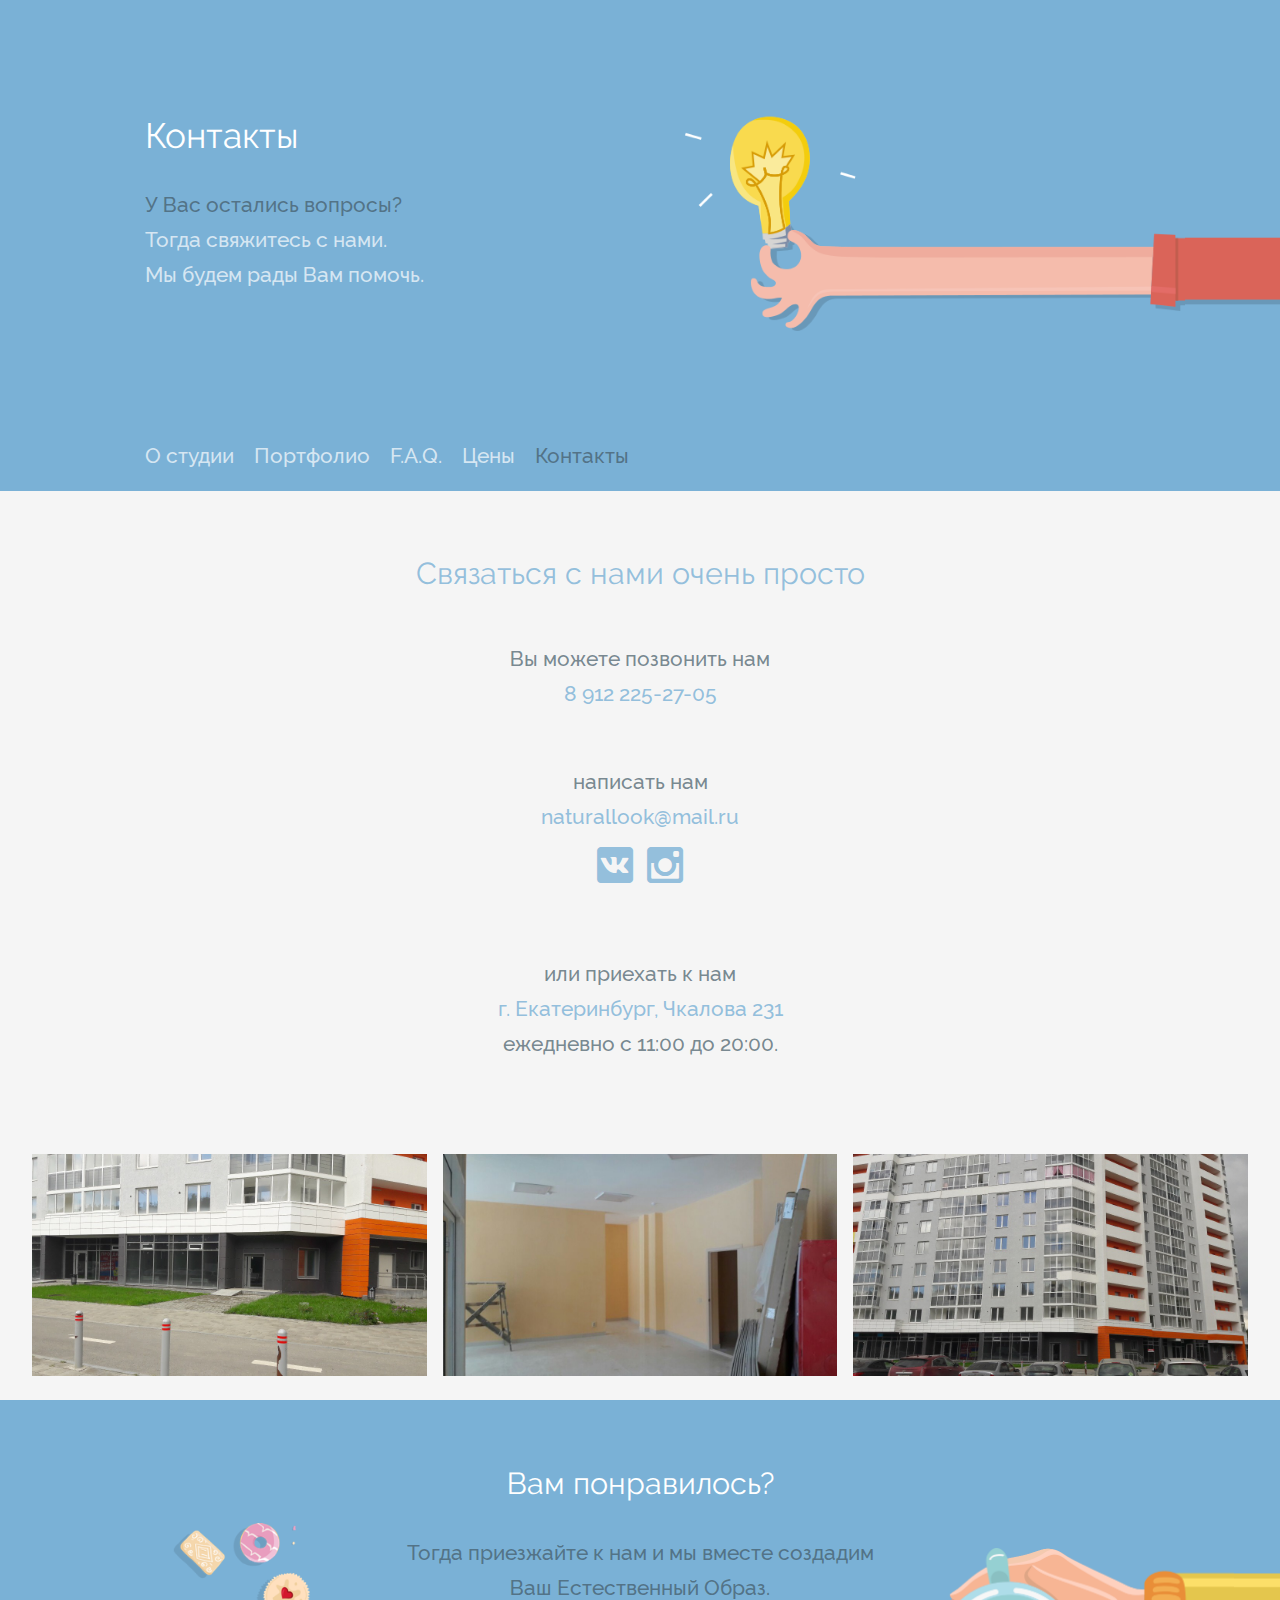
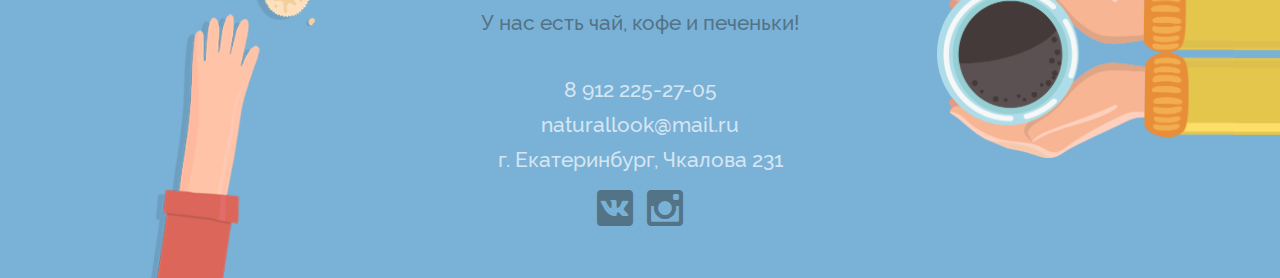
==== commit b0a74e9f: "123" ====
--- a/contacts.html
+++ b/contacts.html
@@ -31,8 +31,8 @@
 	~~~~~~~~~~~~~~~~~~~~~~~~~~~~~~~~~~~~~~~~~~~~ -->
 	<header role="banner">
 		<div class="wrapper">
-			<div class="head-row">
-				<div class="head-text vcenter">
+			<div class="head-banner">
+				<div class="head-title vcenter">
 					<h1>Контакты</h1>
 					<p>
 						У Вас остались вопросы?<br>
--- a/css/styles.css
+++ b/css/styles.css
@@ -1,831 +1,3 @@
-/* COMMON STYLES
-~~~~~~~~~~~~~~~~~~~~~~~~~~~~~~~~~~~~~~~~~~~~ */
-@font-face {
-  font-family: "Raleway";
-  font-weight: 300;
-  src: url("../fonts/Raleway/RalewayLight.eot?") format("eot"), url("../fonts/Raleway/RalewayLight.woff2") format("woff2"), url("../fonts/Raleway/RalewayLight.woff") format("woff"), url("../fonts/Raleway/RalewayLight.ttf") format("truetype"), url("../fonts/Raleway/RalewayLight.svg#Raleway") format("svg"); }
-@font-face {
-  font-family: "Raleway";
-  font-weight: 400;
-  src: url("../fonts/Raleway/RalewayRegular.eot?") format("eot"), url("../fonts/Raleway/RalewayRegular.woff2") format("woff2"), url("../fonts/Raleway/RalewayRegular.woff") format("woff"), url("../fonts/Raleway/RalewayRegular.ttf") format("truetype"), url("../fonts/Raleway/RalewayRegular.svg#Raleway") format("svg"); }
-@font-face {
-  font-family: "Raleway";
-  font-weight: 500;
-  src: url("../fonts/Raleway/RalewayMedium.eot?") format("eot"), url("../fonts/Raleway/RalewayMedium.woff2") format("woff2"), url("../fonts/Raleway/RalewayMedium.woff") format("woff"), url("../fonts/Raleway/RalewayMedium.ttf") format("truetype"), url("../fonts/Raleway/RalewayMedium.svg#Raleway") format("svg"); }
-@font-face {
-  font-family: 'icomoon';
-  src: url("../fonts/icomoon/icomoon.eot?y52zys");
-  src: url("../fonts/icomoon/icomoon.eot?y52zys#iefix") format("embedded-opentype"), url("../fonts/icomoon/icomoon.ttf?y52zys") format("truetype"), url("../fonts/icomoon/icomoon.woff?y52zys") format("woff"), url("../fonts/icomoon/icomoon.svg?y52zys#icomoon") format("svg");
-  font-weight: normal;
-  font-style: normal; }
-[class^="icon-"], [class*=" icon-"] {
-  /* use !important to prevent issues with browser extensions that change fonts */
-  font-family: 'icomoon' !important;
-  speak: none;
-  font-style: normal;
-  font-weight: normal;
-  font-variant: normal;
-  text-transform: none;
-  line-height: 1;
-  /* Better Font Rendering =========== */
-  -webkit-font-smoothing: antialiased;
-  -moz-osx-font-smoothing: grayscale; }
+@font-face{font-family:"Raleway";font-weight:300;src:url("../fonts/Raleway/RalewayLight.eot?") format("eot"),url("../fonts/Raleway/RalewayLight.woff2") format("woff2"),url("../fonts/Raleway/RalewayLight.woff") format("woff"),url("../fonts/Raleway/RalewayLight.ttf") format("truetype"),url("../fonts/Raleway/RalewayLight.svg#Raleway") format("svg")}@font-face{font-family:"Raleway";font-weight:400;src:url("../fonts/Raleway/RalewayRegular.eot?") format("eot"),url("../fonts/Raleway/RalewayRegular.woff2") format("woff2"),url("../fonts/Raleway/RalewayRegular.woff") format("woff"),url("../fonts/Raleway/RalewayRegular.ttf") format("truetype"),url("../fonts/Raleway/RalewayRegular.svg#Raleway") format("svg")}@font-face{font-family:"Raleway";font-weight:500;src:url("../fonts/Raleway/RalewayMedium.eot?") format("eot"),url("../fonts/Raleway/RalewayMedium.woff2") format("woff2"),url("../fonts/Raleway/RalewayMedium.woff") format("woff"),url("../fonts/Raleway/RalewayMedium.ttf") format("truetype"),url("../fonts/Raleway/RalewayMedium.svg#Raleway") format("svg")}@font-face{font-family:"icomoon";font-weight:500;src:url("../fonts/IcoMoon/icomoon.eot?") format("eot"),url("../fonts/IcoMoon/icomoon.woff2") format("woff2"),url("../fonts/IcoMoon/icomoon.woff") format("woff"),url("../fonts/IcoMoon/icomoon.ttf") format("truetype"),url("../fonts/IcoMoon/icomoon.svg#icomoon") format("svg")}[class^="icon-"],[class*=" icon-"]{font-family:'icomoon' !important;speak:none;font-style:normal;font-weight:normal;font-variant:normal;text-transform:none;line-height:1;-webkit-font-smoothing:antialiased;-moz-osx-font-smoothing:grayscale}.icon-instagram:before{content:"\e90c"}.icon-vk:before{content:"\e900"}.icon-close:before{content:"\e906"}.icon-pause:before{content:"\e901"}.icon-stop:before{content:"\e902"}.icon-play:before{content:"\e903"}.icon-prev:before{content:"\e904"}.icon-next:before{content:"\e905"}html,body{margin:0;padding:0;border:0;font:normal 16px/1.7 "Raleway", sans-serif;width:100%}body{font-size:1rem;font-weight:normal;color:rgba(66,88,100,0.7);min-width:320px;position:relative;background-color:white;overflow-x:hidden}body.opened-modal{overflow:hidden}header,footer,section{margin:0;padding:0;background-color:#f5f5f5}h1,h2,h3,h4,h5,h6{font-weight:400}h1{font-size:2.2rem}h2{font-size:1.9rem}h3{font-size:1.6rem}p{font-size:1.3rem;font-weight:500}a,button{outline:0 !important;color:rgba(255,255,255,0.7);-webkit-transition:color .3s;transition:color .3s}a:hover,a:active{color:rgba(66,88,100,0.7)}ul{list-style-type:none;padding:.9rem 0;margin:0}li{display:inline-block;margin-right:1rem}.hidden{display:none}.desktop{display:block}.tablet{display:none}.clear-fix{clear:both}.white-text{color:rgba(255,255,255,0.7)}.wrapper{position:relative;margin:0 auto;max-width:990px;width:90%}.wrapper:after{visibility:hidden;display:block;font-size:0;content:" ";clear:both;height:0}.text-wrapper{display:block;margin:0 auto;width:60%;text-align:center;padding:2rem 0}.vcenter{position:absolute;top:50%;-webkit-transform:translateY(-50%);-ms-transform:translateY(-50%);transform:translateY(-50%)}.overlay{width:100%;height:100%;background-color:rgba(0,0,0,0.95);position:fixed;top:0;left:0;z-index:999;display:none}.overlay .presswall{position:absolute;height:100%;width:100%;background:url("../img/other/presswall.png") repeat;background-size:150px;background-position:-75px -75px;opacity:0.05}.modal{box-sizing:border-box;padding:0;width:100%;height:100%;text-align:center;font-size:2rem;position:fixed;top:0;left:0;z-index:1000;color:rgba(255,255,255,0.7);display:none}.modal .mbtn{position:absolute;-webkit-transition:color 300ms;transition:color 300ms;cursor:pointer}.modal .mbtn:hover{color:white}.modal .close-modal{top:.5rem;right:1rem;z-index:10}.modal-map{position:relative;left:0;right:0;width:80%;height:80%;margin:auto}.btn{color:rgba(255,255,255,0.7);cursor:pointer;display:inline-block;font-size:1.3rem;font-weight:500;background-color:#8cbeb3;text-decoration:none;text-align:center;padding:.6rem;width:90%;max-width:380px;border-radius:5px;margin:2rem 0 2rem;box-shadow:-1px 1px 2px rgba(0,0,0,0.8);-webkit-transition:all 300ms;transition:all 300ms}.btn:hover{color:rgba(255,255,255,0.7);box-shadow:-5px 5px 10px rgba(0,0,0,0.5)}.btn:active{color:rgba(255,255,255,0.7);box-shadow:-1px 1px 2px rgba(0,0,0,0.8);-webkit-transition:all 100ms;transition:all 100ms}.bg-img,footer .cofe.arm,footer .cofe.sleeve,footer .cake.arm,.page-studio header .logo,.page-studio header .arm,.page-studio header .sleeve,.page-studio .services .arm,.page-studio .services .sleeve,.page-studio .prices .arm,.page-studio .prices .sleeve,.page-portfolio header .arm,.page-faq header .arm,.page-faq header .sleeve,.page-contacts header .arm,.page-contacts header .sleeve{display:block;position:absolute;background-size:contain !important}.logo{z-index:3}.arm{z-index:2}.sleeve{z-index:1}.social{font-size:2.5rem;margin:0}.social a{color:rgba(66,88,100,0.7);text-decoration:none}.social a:hover{color:rgba(255,255,255,0.7)}@-webkit-keyframes lookOutside{from{-webkit-transform:translateX(-85%);transform:translateX(-85%)}50%{-webkit-transform:translateX(0);transform:translateX(0)}70%{-webkit-transform:translateX(0);transform:translateX(0)}to{-webkit-transform:translateX(-85%);transform:translateX(-85%)}}@keyframes lookOutside{from{-webkit-transform:translateX(-85%);transform:translateX(-85%)}50%{-webkit-transform:translateX(0);transform:translateX(0)}70%{-webkit-transform:translateX(0);transform:translateX(0)}to{-webkit-transform:translateX(-85%);transform:translateX(-85%)}}.goto-top{position:fixed;left:0;top:85%;padding:.5rem 1rem;cursor:pointer;color:rgba(255,255,255,0.7);background-color:rgba(66,88,100,0.7);opacity:0;-webkit-transition:all 500ms;transition:all 500ms;z-index:5;-webkit-transform:translateX(-85%);-ms-transform:translateX(-85%);transform:translateX(-85%)}.goto-top.visible{opacity:.7;-webkit-animation:lookOutside  2s ease-in-out;animation:lookOutside  2s ease-in-out}.goto-top:hover{opacity:1;-webkit-transform:translateX(0);-ms-transform:translateX(0);transform:translateX(0)}.head-banner{min-height:420px}.head-banner .head-title{position:absolute;top:50%;left:0;max-width:330px;-webkit-transform:translate(0, -50%);-ms-transform:translate(0, -50%);transform:translate(0, -50%)}.head-banner h1{color:white;margin:0;padding:0}.head-nav ul{padding:1.1rem 0}.head-nav a{font-size:1.3rem;font-weight:500;text-decoration:none}.head-nav li.active a{color:rgba(66,88,100,0.7)}footer{overflow:hidden;clear:both}footer a{text-decoration:none}footer h2{color:white}footer .adress{padding-top:0.5em;margin:0}footer .cofe.arm{background:url("../img/arm/cofe-arm.png") right bottom no-repeat;bottom:25%;right:-10%;height:100%;width:30%}footer .cofe.sleeve{background:url("../img/arm/cofe-sleeve.png") left bottom repeat-x;bottom:143px;left:110%;height:162px;width:500%}footer .cake.arm{background:url("../img/arm/cake-arm.png") left bottom no-repeat;bottom:-10%;left:0;height:100%;width:20%;max-width:170px}.magicwall{position:relative;display:block;height:600px;width:100%;max-width:800px;margin:-1rem auto 0}.tablet .magicwall{height:480px;max-width:640px}.magicwall.magicwall-loading:before{content:"";display:block;width:60px;height:60px;z-index:9999;position:absolute;top:50%;left:50%;margin-top:-30px;margin-left:-30px;background:url("../img/other/loading.gif") center center no-repeat rgba(200,200,200,0.05);-o-border-radius:50%;border-radius:50%}.magicwall .magicwall-grid{display:block;padding:0;margin:0;width:100%;height:100%;position:absolute;top:0;left:0;overflow:hidden;list-style:none;font-size:0;background:#000}.magicwall .magicwall-grid>li{position:absolute;display:block;margin:0;padding:0}.magicwall .magicwall-grid>li>.magicwall-wrap{display:inline-block;width:100%;height:100%}.magicwall .magicwall-grid>li>.magicwall-wrap>.magicwall-thumb{display:block;width:100%;height:100%;position:absolute;top:0;bottom:0;right:0;left:0}.magicwall .magicwall-grid>li.magicwall-loading>.magicwall-wrap:before{content:"";display:block;width:40px;height:40px;position:absolute;top:50%;left:50%;margin-top:-20px;margin-left:-20px;background:url("../img/other/loading.gif") center center no-repeat rgba(200,200,200,0.05);-o-border-radius:50%;border-radius:50%}.magicwall .magicwall-grid{background-color:transparent}.tablet .magicwall .magicwall-grid{background-color:transparent}.magicwall li .hover-content{position:absolute;width:100%;height:100%;z-index:1;opacity:0;text-align:center;color:#fff;-webkit-transition:opacity 150ms ease-out;transition:opacity 150ms ease-out}.magicwall li:hover .hover-content{opacity:1}.magicwall li .hover-content .btn{position:absolute;top:50%;left:10%;width:80%;-webkit-transform:translateY(-50%);-ms-transform:translateY(-50%);transform:translateY(-50%);font-size:1rem;margin:0;padding:0.3rem 0}.magicwall li .link{display:block;position:absolute;top:0;left:0;width:100%;height:100%;z-index:9}.page-studio h2{color:rgba(37,130,130,0.8)}.page-studio nav,.page-studio footer{background-color:#8cbeb3}.page-studio header .head-title{display:none}.page-studio header .logo{background:url("../img/other/logo.svg") left center no-repeat;left:0;height:100%;width:330px}.page-studio header .arm{background:url("../img/arm/lamp-arm.png") right center no-repeat;right:-5%;height:100%;width:500px}.page-studio header .sleeve{background:url("../img/arm/lamp-sleeve.png") left center repeat-x;left:105%;top:237px;height:68px;width:500%}.page-studio .services{background-color:rgba(140,190,179,0.4)}.page-studio .services .arm{background:url("../img/arm/studio-services-arm.png") left top no-repeat;left:-2%;top:5%;height:100%;width:20%;max-width:150px}.page-studio .services .sleeve{background:url("../img/arm/studio-services-sleeve.png") left top repeat-y;top:0;left:-2%;height:5%;width:20%;max-width:150px}.page-studio .portfolio .btn{background-color:#7ab1d6}.page-studio .portfolio .magicwall-grid,.page-studio .portfolio .magicwall li .hover-content{background-color:#9dc8be}.page-studio .portfolio .magicwall li .hover-content .btn{background:#258282}.page-studio .prices{background-color:rgba(252,226,194,0.8)}.page-studio .prices .arm{background:url("../img/arm/studio-prices-arm.png") right bottom no-repeat;bottom:5%;right:-2%;height:100%;width:20%;max-width:150px}.page-studio .prices .sleeve{background:url("../img/arm/studio-prices-sleeve.png") right bottom repeat-y;bottom:0;right:-2%;height:6%;width:20%;max-width:150px}.page-studio .prices .btn{background-color:#258282}.page-studio .promo .btn{background-color:#e27584}.page-portfolio header,.page-portfolio footer{background-color:#e27584}.page-portfolio .btn{background-color:#e27584}.page-portfolio header .arm{background:url("../img/arm/point-arm.png") right top no-repeat;right:0;top:0;height:100%;width:30%;max-width:330px}.page-portfolio section h2{color:rgba(226,117,132,0.8)}.page-portfolio section .portfolio-text-wrapper{padding:2rem 0;min-height:200px;width:60%;margin-left:40%;text-align:center}.page-portfolio section .portfolio-text-wrapper p{text-align:left}.page-portfolio section .outer{position:absolute;overflow:hidden;left:0;top:0;height:100%;width:35%;max-width:300px}.page-portfolio section:nth-child(odd){background-color:#e8e8e8}.page-portfolio section:nth-child(odd) .portfolio-text-wrapper{margin-left:0}.page-portfolio section:nth-child(odd) .outer{left:auto;right:0}.page-portfolio .magicwall{margin:auto;position:absolute;left:0;top:0;right:0;bottom:0;width:100%}.page-gallery .overlay,.page-gallery .modal{display:block}.page-gallery .slide-counter{position:absolute;top:.3rem;left:1rem;font-size:1.5rem}.page-gallery .slider{position:absolute;top:0;height:88vh;left:0;right:0;margin:auto;width:80%;z-index:1;text-align:center}.page-gallery .slider li{position:absolute;top:0;left:0;right:0;height:100%;max-width:100%;margin:auto;opacity:0;z-index:1;-webkit-transition:opacity 500ms 300ms;transition:opacity 500ms 300ms}.page-gallery .slider li.active{opacity:1;z-index:3;-webkit-transition:opacity 500ms;transition:opacity 500ms}.page-gallery .slider .prev-slide,.page-gallery .slider .next-slide{top:50%;-webkit-transform:translateY(-50%);-ms-transform:translateY(-50%);transform:translateY(-50%);font-size:2.8rem}.page-gallery .slider .prev-slide{left:-2.5rem}.page-gallery .slider .next-slide{right:-2.5rem}.page-gallery .slider .slide{display:inline-block;position:relative;margin:auto;overflow:hidden;top:50%;-webkit-transform:translateY(-50%);-ms-transform:translateY(-50%);transform:translateY(-50%)}.page-gallery .slider .slide .curtain{position:absolute;margin:auto;top:0;width:50%;height:100%;overflow:hidden}.page-gallery .slider .slide .before{height:100%;opacity:1}.page-gallery .slider .slide .after{box-sizing:border-box;position:relative;display:block;max-height:60vh;max-width:100%;opacity:1}.page-gallery .slider .slide .handle{background:url("../img/other/handle.png") center no-repeat;background-size:2rem;position:absolute;top:50%;left:50%;width:3rem;height:3rem;margin:0;padding:0;margin-top:-1.5rem;margin-left:-1.5rem;border-radius:50%;-webkit-transition:box-shadow 200ms;transition:box-shadow 200ms}.page-gallery .slider .slide .handle:hover{box-shadow:0 0 3px rgba(0,0,0,0.8),0 0 10px rgba(0,0,0,0.5)}.page-gallery .slider .slide .handle,.page-gallery .slider .slide .handle.drag-handle{box-shadow:0 0 3px rgba(0,0,0,0.8)}.page-gallery .thumbs{position:absolute;left:0;bottom:0;height:12vh;width:100%;max-height:120px;min-height:60px;z-index:2}.page-gallery .thumbs ul{position:relative;display:inline-block;height:100%;padding:0;margin:auto;white-space:nowrap}.page-gallery .thumbs li{height:100%;margin:0 .5vh;-webkit-transition:-webkit-transform 200ms;transition:transform 200ms}.page-gallery .thumbs li.active{-webkit-transform:scale(1.1);-ms-transform:scale(1.1);transform:scale(1.1)}.page-gallery .thumbs img{position:relative;height:80%;top:50%;-webkit-transform:translateY(-50%);-ms-transform:translateY(-50%);transform:translateY(-50%);cursor:pointer}.page-faq header,.page-faq footer{background-color:#258282}.page-faq header .arm{background:url("../img/arm/lamp-arm.png") right center no-repeat;right:-5%;height:100%;width:500px}.page-faq header .sleeve{background:url("../img/arm/lamp-sleeve.png") left center repeat-x;left:105%;top:237px;height:68px;width:500%}.page-faq .content{background-color:#f5f5f5}.page-faq .content .text-wrapper{margin:0;text-align:left}.page-faq .content h2,.page-faq .content h3{color:rgba(37,130,130,0.8)}.page-faq .content p{font-size:1.1rem}.page-faq article{margin:1rem 0;padding:0 2rem}.page-faq .faq-nav{float:right;position:-webkit-sticky;position:sticky;top:0;max-width:30%;font-size:.9rem}.page-faq .faq-nav .faq-nav-root{padding:2rem 0}.page-faq .faq-nav ul{margin:0;padding:0}.page-faq .faq-nav li{margin:0;padding:0;display:block}.page-faq .faq-nav li.active ul{display:block}.page-faq .faq-nav li ul{display:none}.page-faq .faq-nav a{display:block;text-decoration:none;margin:0;padding:0;padding-left:1rem;border-left:2px solid transparent;color:rgba(66,88,100,0.7)}.page-faq .faq-nav li ul li a{font-size:.8rem;padding-left:2rem}.page-faq .faq-nav a:hover,.page-faq .faq-nav li.active>a{color:rgba(37,130,130,0.8);border-left-color:rgba(37,130,130,0.8)}.page-contacts{background-color:#f5f5f5}.page-contacts header,.page-contacts footer{background-color:#7ab1d6}.page-contacts header .arm{background:url("../img/arm/lamp-arm.png") right center no-repeat;right:-5%;height:100%;width:500px}.page-contacts header .sleeve{background:url("../img/arm/lamp-sleeve.png") left center repeat-x;left:105%;top:237px;height:68px;width:500%}.page-contacts .content h2{color:rgba(122,177,214,0.8)}.page-contacts .content a{text-decoration:none;color:rgba(122,177,214,0.8)}.page-contacts .content a:hover{color:rgba(66,88,100,0.7)}.page-contacts .content p{padding:1rem}.page-contacts .studio-photo{padding:0 1.5rem}.page-contacts .studio-photo img{box-sizing:border-box;float:left;padding:1.5rem .5rem;width:33.33333%}@media only screen and (max-width: 900px){html{font-size:14px}.page-studio .head-banner .arm,.page-faq .head-banner .arm{left:350px}.page-studio .head-banner .sleeve,.page-faq .head-banner .sleeve{left:850px}}@media only screen and (max-width: 655px){html{font-size:12px}.desktop{display:none}.tablet{display:block}.head-banner{min-height:200px}.head-banner .head-title{max-width:100%;width:100%;text-align:center}i.arm,i.sleeve{display:none !important}.page-studio .logo{max-width:250px}.head-nav ul{text-align:center}.center-text-wrapper,.text-wrapper{margin-left:5%;width:90%}}
 
-.icon-instagram:before {
-  content: "\e90c"; }
-
-.icon-vk:before {
-  content: "\e900"; }
-
-.icon-close:before {
-  content: "\e906"; }
-
-.icon-pause:before {
-  content: "\e901"; }
-
-.icon-stop:before {
-  content: "\e902"; }
-
-.icon-play:before {
-  content: "\e903"; }
-
-.icon-prev:before {
-  content: "\e904"; }
-
-.icon-next:before {
-  content: "\e905"; }
-
-html, body {
-  margin: 0;
-  padding: 0;
-  border: 0;
-  font: normal 16px/1.7 "Raleway", sans-serif;
-  width: 100%; }
-
-body {
-  font-size: 1rem;
-  font-weight: normal;
-  color: rgba(66, 88, 100, 0.7);
-  min-width: 320px;
-  position: relative;
-  background-color: white;
-  overflow-x: hidden; }
-  body.opened-modal {
-    overflow: hidden; }
-
-header, footer, section {
-  margin: 0;
-  padding: 0;
-  background-color: whitesmoke; }
-
-h1, h2, h3, h4, h5, h6 {
-  font-weight: 400; }
-
-h1 {
-  font-size: 2.2rem; }
-
-h2 {
-  font-size: 1.9rem; }
-
-h3 {
-  font-size: 1.6rem; }
-
-p {
-  font-size: 1.3rem;
-  font-weight: 500; }
-
-a, button {
-  outline: 0 !important;
-  color: rgba(255, 255, 255, 0.7);
-  transition: color .3s; }
-
-a:hover,
-a:active {
-  color: rgba(66, 88, 100, 0.7); }
-
-ul {
-  list-style-type: none;
-  padding: .9rem 0;
-  margin: 0; }
-
-li {
-  display: inline-block;
-  margin-right: 1rem; }
-
-.hidden {
-  display: none; }
-
-.desktop {
-  display: block; }
-
-.tablet {
-  display: none; }
-
-.clear-fix {
-  clear: both; }
-
-.white-text {
-  color: rgba(255, 255, 255, 0.7); }
-
-.wrapper {
-  position: relative;
-  margin: 0 auto;
-  max-width: 990px;
-  width: 90%; }
-
-.wrapper:after {
-  visibility: hidden;
-  display: block;
-  font-size: 0;
-  content: " ";
-  clear: both;
-  height: 0; }
-
-.text-wrapper {
-  display: block;
-  margin: 0 auto;
-  width: 60%;
-  text-align: center;
-  padding: 2rem 0; }
-
-.vcenter {
-  position: absolute;
-  top: 50%;
-  transform: translateY(-50%); }
-
-.overlay {
-  width: 100%;
-  height: 100%;
-  background-color: rgba(0, 0, 0, 0.95);
-  position: fixed;
-  top: 0;
-  left: 0;
-  z-index: 999;
-  display: none; }
-  .overlay .presswall {
-    position: absolute;
-    height: 100%;
-    width: 100%;
-    background: url("../img/other/presswall.png") repeat;
-    background-size: 150px;
-    background-position: -75px -75px;
-    opacity: 0.05; }
-
-.modal {
-  box-sizing: border-box;
-  padding: 0;
-  width: 100%;
-  height: 100%;
-  text-align: center;
-  font-size: 2rem;
-  position: fixed;
-  top: 0;
-  left: 0;
-  z-index: 1000;
-  color: rgba(255, 255, 255, 0.7);
-  display: none; }
-  .modal .mbtn {
-    position: absolute;
-    transition: color 300ms;
-    cursor: pointer; }
-  .modal .mbtn:hover {
-    color: white; }
-  .modal .close-modal {
-    top: .5rem;
-    right: 1rem;
-    z-index: 10; }
-
-.modal-map {
-  position: relative;
-  left: 0;
-  right: 0;
-  width: 80%;
-  height: 80%;
-  margin: auto; }
-
-.btn {
-  color: rgba(255, 255, 255, 0.7);
-  cursor: pointer;
-  display: inline-block;
-  font-size: 1.3rem;
-  font-weight: 500;
-  background-color: #8cbeb3;
-  text-decoration: none;
-  text-align: center;
-  padding: .6rem;
-  width: 90%;
-  max-width: 380px;
-  border-radius: 5px;
-  margin: 2rem 0 2rem;
-  box-shadow: -1px 1px 2px rgba(0, 0, 0, 0.8);
-  transition: all 300ms; }
-  .btn:hover {
-    color: rgba(255, 255, 255, 0.7);
-    box-shadow: -5px 5px 10px rgba(0, 0, 0, 0.5); }
-  .btn:active {
-    color: rgba(255, 255, 255, 0.7);
-    box-shadow: -1px 1px 2px rgba(0, 0, 0, 0.8);
-    transition: all 100ms; }
-
-.bg-img, footer .cofe.arm, footer .cofe.sleeve, footer .cake.arm, .page-studio header .logo, .page-studio header .arm, .page-studio header .sleeve, .page-studio .services .arm, .page-studio .services .sleeve, .page-studio .prices .arm, .page-studio .prices .sleeve, .page-portfolio header .arm, .page-faq header .arm, .page-faq header .sleeve, .page-contacts header .arm, .page-contacts header .sleeve {
-  display: block;
-  position: absolute;
-  background-size: contain !important; }
-
-.logo {
-  z-index: 3; }
-
-.arm {
-  z-index: 2; }
-
-.sleeve {
-  z-index: 1; }
-
-.social {
-  font-size: 2.5rem;
-  margin: 0; }
-  .social a {
-    color: rgba(66, 88, 100, 0.7);
-    text-decoration: none; }
-  .social a:hover {
-    color: rgba(255, 255, 255, 0.7); }
-
-@keyframes lookOutside {
-  from {
-    transform: translateX(-85%); }
-  50% {
-    transform: translateX(0); }
-  70% {
-    transform: translateX(0); }
-  to {
-    transform: translateX(-85%); } }
-.goto-top {
-  position: fixed;
-  left: 0;
-  top: 85%;
-  padding: .5rem 1rem;
-  cursor: pointer;
-  color: rgba(255, 255, 255, 0.7);
-  background-color: rgba(66, 88, 100, 0.7);
-  opacity: 0;
-  transition: all 500ms;
-  z-index: 5;
-  transform: translateX(-85%); }
-  .goto-top.visible {
-    opacity: .7;
-    animation: lookOutside  2s ease-in-out; }
-  .goto-top:hover {
-    opacity: 1;
-    transform: translateX(0); }
-
-.head-row {
-  min-height: 420px; }
-  .head-row .head-text {
-    position: absolute;
-    top: 50%;
-    left: 0;
-    max-width: 330px;
-    transform: translate(0, -50%); }
-  .head-row h1 {
-    color: white;
-    margin: 0;
-    padding: 0; }
-
-.head-nav ul {
-  padding: 1.1rem 0; }
-.head-nav a {
-  font-size: 1.3rem;
-  font-weight: 500;
-  text-decoration: none; }
-.head-nav li.active a {
-  color: rgba(66, 88, 100, 0.7); }
-
-footer {
-  overflow: hidden;
-  clear: both; }
-  footer a {
-    text-decoration: none; }
-  footer h2 {
-    color: white; }
-  footer .adress {
-    padding-top: 0.5em;
-    margin: 0; }
-  footer .cofe.arm {
-    background: url("../img/arm/cofe-arm.png") right bottom no-repeat;
-    bottom: 25%;
-    right: -10%;
-    height: 100%;
-    width: 30%; }
-  footer .cofe.sleeve {
-    background: url("../img/arm/cofe-sleeve.png") left bottom repeat-x;
-    bottom: 143px;
-    left: 110%;
-    height: 162px;
-    width: 500%; }
-  footer .cake.arm {
-    background: url("../img/arm/cake-arm.png") left bottom no-repeat;
-    bottom: -10%;
-    left: 0;
-    height: 100%;
-    width: 20%;
-    max-width: 170px; }
-
-/* MAGICWALL STYLES
-~~~~~~~~~~~~~~~~~~~~~~~~~~~~~~~~~~~~~~~~~~~~ */
-.magicwall {
-  position: relative;
-  display: block;
-  height: 600px;
-  width: 100%;
-  max-width: 800px;
-  margin: -1rem auto 0; }
-
-.tablet .magicwall {
-  height: 480px;
-  max-width: 640px; }
-
-.magicwall.magicwall-loading:before {
-  content: "";
-  display: block;
-  width: 60px;
-  height: 60px;
-  z-index: 9999;
-  position: absolute;
-  top: 50%;
-  left: 50%;
-  margin-top: -30px;
-  margin-left: -30px;
-  background: url("../img/other/loading.gif") center center no-repeat rgba(200, 200, 200, 0.05);
-  -webkit-border-radius: 50%;
-  -moz-border-radius: 50%;
-  -ms-border-radius: 50%;
-  -o-border-radius: 50%;
-  border-radius: 50%; }
-
-.magicwall .magicwall-grid {
-  display: block;
-  padding: 0;
-  margin: 0;
-  width: 100%;
-  height: 100%;
-  position: absolute;
-  top: 0;
-  left: 0;
-  overflow: hidden;
-  list-style: none;
-  font-size: 0;
-  background: #000; }
-
-.magicwall .magicwall-grid > li {
-  position: absolute;
-  display: block;
-  margin: 0;
-  padding: 0; }
-
-.magicwall .magicwall-grid > li > .magicwall-wrap {
-  display: inline-block;
-  width: 100%;
-  height: 100%; }
-
-.magicwall .magicwall-grid > li > .magicwall-wrap > .magicwall-thumb {
-  display: block;
-  width: 100%;
-  height: 100%;
-  position: absolute;
-  top: 0;
-  bottom: 0;
-  right: 0;
-  left: 0; }
-
-.magicwall .magicwall-grid > li.magicwall-loading > .magicwall-wrap:before {
-  content: "";
-  display: block;
-  width: 40px;
-  height: 40px;
-  position: absolute;
-  top: 50%;
-  left: 50%;
-  margin-top: -20px;
-  margin-left: -20px;
-  background: url("../img/other/loading.gif") center center no-repeat rgba(200, 200, 200, 0.05);
-  -webkit-border-radius: 50%;
-  -moz-border-radius: 50%;
-  -ms-border-radius: 50%;
-  -o-border-radius: 50%;
-  border-radius: 50%; }
-
-.magicwall .magicwall-grid {
-  background-color: transparent; }
-
-.tablet .magicwall .magicwall-grid {
-  background-color: transparent; }
-
-.magicwall li .hover-content {
-  position: absolute;
-  width: 100%;
-  height: 100%;
-  z-index: 1;
-  opacity: 0;
-  text-align: center;
-  color: #fff;
-  transition: opacity 150ms ease-out; }
-
-.magicwall li:hover .hover-content {
-  opacity: 1; }
-
-.magicwall li .hover-content .btn {
-  position: absolute;
-  top: 50%;
-  left: 10%;
-  width: 80%;
-  transform: translateY(-50%);
-  font-size: 1rem;
-  margin: 0;
-  padding: 0.3rem 0; }
-
-.magicwall li .link {
-  display: block;
-  position: absolute;
-  top: 0;
-  left: 0;
-  width: 100%;
-  height: 100%;
-  z-index: 9; }
-
-/* STUDIO STYLES
-~~~~~~~~~~~~~~~~~~~~~~~~~~~~~~~~~~~~~~~~~~~~ */
-.page-studio h2 {
-  color: rgba(37, 130, 130, 0.8); }
-.page-studio nav, .page-studio footer {
-  background-color: #8cbeb3; }
-.page-studio header h1 {
-  display: none; }
-.page-studio header .logo {
-  background: url("../img/other/logo.svg") left center no-repeat;
-  left: 0;
-  height: 100%;
-  width: 330px; }
-.page-studio header .arm {
-  background: url("../img/arm/lamp-arm.png") right center no-repeat;
-  right: -5%;
-  height: 100%;
-  width: 500px; }
-.page-studio header .sleeve {
-  background: url("../img/arm/lamp-sleeve.png") left center repeat-x;
-  left: 105%;
-  top: 237px;
-  height: 68px;
-  width: 500%; }
-.page-studio .services {
-  background-color: rgba(140, 190, 179, 0.4); }
-  .page-studio .services .arm {
-    background: url("../img/arm/studio-services-arm.png") left top no-repeat;
-    left: -2%;
-    top: 5%;
-    height: 100%;
-    width: 20%;
-    max-width: 150px; }
-  .page-studio .services .sleeve {
-    background: url("../img/arm/studio-services-sleeve.png") left top repeat-y;
-    top: 0;
-    left: -2%;
-    height: 5%;
-    width: 20%;
-    max-width: 150px; }
-.page-studio .portfolio .btn {
-  background-color: #7ab1d6; }
-.page-studio .portfolio .magicwall-grid,
-.page-studio .portfolio .magicwall li .hover-content {
-  background-color: #9dc8be; }
-.page-studio .portfolio .magicwall li .hover-content .btn {
-  background: #258282; }
-.page-studio .prices {
-  background-color: rgba(252, 226, 194, 0.8); }
-  .page-studio .prices .arm {
-    background: url("../img/arm/studio-prices-arm.png") right bottom no-repeat;
-    bottom: 5%;
-    right: -2%;
-    height: 100%;
-    width: 20%;
-    max-width: 150px; }
-  .page-studio .prices .sleeve {
-    background: url("../img/arm/studio-prices-sleeve.png") right bottom repeat-y;
-    bottom: 0;
-    right: -2%;
-    height: 6%;
-    width: 20%;
-    max-width: 150px; }
-  .page-studio .prices .btn {
-    background-color: #258282; }
-.page-studio .promo .btn {
-  background-color: #e27584; }
-
-/* PORTFOLIO STYLES
-~~~~~~~~~~~~~~~~~~~~~~~~~~~~~~~~~~~~~~~~~~~~ */
-.page-portfolio header, .page-portfolio footer {
-  background-color: #e27584; }
-.page-portfolio .btn {
-  background-color: #e27584; }
-.page-portfolio header .arm {
-  background: url("../img/arm/point-arm.png") right top no-repeat;
-  right: 0;
-  top: 0;
-  height: 100%;
-  width: 30%;
-  max-width: 330px; }
-.page-portfolio section h2 {
-  color: rgba(226, 117, 132, 0.8); }
-.page-portfolio section .portfolio-text-wrapper {
-  padding: 2rem 0;
-  min-height: 200px;
-  width: 60%;
-  margin-left: 40%;
-  text-align: center; }
-  .page-portfolio section .portfolio-text-wrapper p {
-    text-align: left; }
-.page-portfolio section .outer {
-  position: absolute;
-  overflow: hidden;
-  left: 0;
-  top: 0;
-  height: 100%;
-  width: 35%;
-  max-width: 300px; }
-.page-portfolio section:nth-child(odd) {
-  background-color: #e8e8e8; }
-  .page-portfolio section:nth-child(odd) .portfolio-text-wrapper {
-    margin-left: 0; }
-  .page-portfolio section:nth-child(odd) .outer {
-    left: auto;
-    right: 0; }
-.page-portfolio .magicwall {
-  margin: auto;
-  position: absolute;
-  left: 0;
-  top: 0;
-  right: 0;
-  bottom: 0;
-  width: 100%; }
-
-/* GALLERY STYLES
-~~~~~~~~~~~~~~~~~~~~~~~~~~~~~~~~~~~~~~~~~~~~ */
-.page-gallery {
-  /*
-  .view-center {
-    position: absolute;
-    left: 0;
-    top: 0;
-    bottom: 0;
-    width: 50%;
-    background-color: rgba(green, .3);
-  }
-  */ }
-  .page-gallery .overlay, .page-gallery .modal {
-    display: block; }
-  .page-gallery .slide-counter {
-    position: absolute;
-    top: .3rem;
-    left: 1rem;
-    font-size: 1.5rem; }
-  .page-gallery .slider {
-    position: absolute;
-    top: 0;
-    height: 88vh;
-    left: 0;
-    right: 0;
-    margin: auto;
-    width: 80%;
-    z-index: 1;
-    text-align: center; }
-    .page-gallery .slider li {
-      position: absolute;
-      top: 0;
-      left: 0;
-      right: 0;
-      height: 100%;
-      max-width: 100%;
-      margin: auto;
-      opacity: 0;
-      z-index: 1;
-      transition: opacity 500ms 300ms; }
-    .page-gallery .slider li.active {
-      opacity: 1;
-      z-index: 3;
-      transition: opacity 500ms; }
-    .page-gallery .slider .prev-slide, .page-gallery .slider .next-slide {
-      top: 50%;
-      transform: translateY(-50%);
-      font-size: 2.8rem; }
-    .page-gallery .slider .prev-slide {
-      left: -2.5rem; }
-    .page-gallery .slider .next-slide {
-      right: -2.5rem; }
-    .page-gallery .slider .slide {
-      display: inline-block;
-      position: relative;
-      margin: auto;
-      overflow: hidden;
-      top: 50%;
-      transform: translateY(-50%); }
-      .page-gallery .slider .slide .curtain {
-        position: absolute;
-        margin: auto;
-        top: 0;
-        width: 50%;
-        height: 100%;
-        overflow: hidden; }
-      .page-gallery .slider .slide .before {
-        height: 100%;
-        opacity: 1; }
-      .page-gallery .slider .slide .after {
-        box-sizing: border-box;
-        position: relative;
-        display: block;
-        max-height: 60vh;
-        max-width: 100%;
-        opacity: 1; }
-      .page-gallery .slider .slide .handle {
-        background: url("../img/other/handle.png") center no-repeat;
-        background-size: 2rem;
-        position: absolute;
-        top: 50%;
-        left: 50%;
-        width: 3rem;
-        height: 3rem;
-        margin: 0;
-        padding: 0;
-        margin-top: -1.5rem;
-        margin-left: -1.5rem;
-        border-radius: 50%;
-        transition: box-shadow 200ms; }
-        .page-gallery .slider .slide .handle:hover {
-          box-shadow: 0 0 3px rgba(0, 0, 0, 0.8), 0 0 10px rgba(0, 0, 0, 0.5); }
-        .page-gallery .slider .slide .handle, .page-gallery .slider .slide .handle.drag-handle {
-          box-shadow: 0 0 3px rgba(0, 0, 0, 0.8); }
-  .page-gallery .thumbs {
-    position: absolute;
-    left: 0;
-    bottom: 0;
-    height: 12vh;
-    width: 100%;
-    max-height: 120px;
-    min-height: 60px;
-    z-index: 2; }
-    .page-gallery .thumbs ul {
-      position: relative;
-      display: inline-block;
-      height: 100%;
-      padding: 0;
-      margin: auto;
-      white-space: nowrap; }
-    .page-gallery .thumbs li {
-      height: 100%;
-      margin: 0 .5vh;
-      transition: transform 200ms; }
-    .page-gallery .thumbs li.active {
-      transform: scale(1.1); }
-    .page-gallery .thumbs img {
-      position: relative;
-      height: 80%;
-      top: 50%;
-      transform: translateY(-50%);
-      cursor: pointer; }
-
-/* FAQ STYLES
-~~~~~~~~~~~~~~~~~~~~~~~~~~~~~~~~~~~~~~~~~~~~ */
-.page-faq header, .page-faq footer {
-  background-color: #258282; }
-.page-faq header .arm {
-  background: url("../img/arm/lamp-arm.png") right center no-repeat;
-  right: -5%;
-  height: 100%;
-  width: 500px; }
-.page-faq header .sleeve {
-  background: url("../img/arm/lamp-sleeve.png") left center repeat-x;
-  left: 105%;
-  top: 237px;
-  height: 68px;
-  width: 500%; }
-.page-faq .content {
-  background-color: whitesmoke; }
-  .page-faq .content .text-wrapper {
-    margin: 0;
-    text-align: left; }
-  .page-faq .content h2, .page-faq .content h3 {
-    color: rgba(37, 130, 130, 0.8); }
-  .page-faq .content p {
-    font-size: 1.1rem; }
-.page-faq article {
-  margin: 1rem 0;
-  padding: 0 2rem; }
-.page-faq .faq-nav {
-  float: right;
-  position: sticky;
-  top: 0;
-  max-width: 30%;
-  font-size: .9rem; }
-  .page-faq .faq-nav .faq-nav-root {
-    padding: 2rem 0; }
-  .page-faq .faq-nav ul {
-    margin: 0;
-    padding: 0; }
-  .page-faq .faq-nav li {
-    margin: 0;
-    padding: 0;
-    display: block; }
-  .page-faq .faq-nav li.active ul {
-    display: block; }
-  .page-faq .faq-nav li ul {
-    display: none; }
-  .page-faq .faq-nav a {
-    display: block;
-    text-decoration: none;
-    margin: 0;
-    padding: 0;
-    padding-left: 1rem;
-    border-left: 2px solid transparent;
-    color: rgba(66, 88, 100, 0.7); }
-  .page-faq .faq-nav li ul li a {
-    font-size: .8rem;
-    padding-left: 2rem; }
-  .page-faq .faq-nav a:hover,
-  .page-faq .faq-nav li.active > a {
-    color: rgba(37, 130, 130, 0.8);
-    border-left-color: rgba(37, 130, 130, 0.8); }
-
-/* CONTACTS STYLES
-~~~~~~~~~~~~~~~~~~~~~~~~~~~~~~~~~~~~~~~~~~~~ */
-.page-contacts {
-  background-color: whitesmoke; }
-  .page-contacts header, .page-contacts footer {
-    background-color: #7ab1d6; }
-  .page-contacts header .arm {
-    background: url("../img/arm/lamp-arm.png") right center no-repeat;
-    right: -5%;
-    height: 100%;
-    width: 500px; }
-  .page-contacts header .sleeve {
-    background: url("../img/arm/lamp-sleeve.png") left center repeat-x;
-    left: 105%;
-    top: 237px;
-    height: 68px;
-    width: 500%; }
-  .page-contacts .content h2 {
-    color: rgba(122, 177, 214, 0.8); }
-  .page-contacts .content a {
-    text-decoration: none;
-    color: rgba(122, 177, 214, 0.8); }
-  .page-contacts .content a:hover {
-    color: rgba(66, 88, 100, 0.7); }
-  .page-contacts .content p {
-    padding: 1rem; }
-  .page-contacts .studio-photo {
-    padding: 0 1.5rem; }
-    .page-contacts .studio-photo img {
-      box-sizing: border-box;
-      float: left;
-      padding: 1.5rem .5rem;
-      width: 33.33333%; }
-
-/* MEDIA STYLES
-~~~~~~~~~~~~~~~~~~~~~~~~~~~~~~~~~~~~~~~~~~~~ */
-@media only screen and (max-width: 900px) {
-  html {
-    font-size: 14px; }
-
-  .page-studio .head-row .arm, .page-faq .head-row .arm {
-    left: 350px; }
-  .page-studio .head-row .sleeve, .page-faq .head-row .sleeve {
-    left: 850px; } }
-@media only screen and (max-width: 655px) {
-  html {
-    font-size: 12px; }
-
-  .desktop {
-    display: none; }
-
-  .tablet {
-    display: block; }
-
-  .head-row {
-    min-height: 200px; }
-    .head-row .head-text {
-      max-width: 100%;
-      width: 100%;
-      text-align: center; }
-
-  i.arm, i.sleeve {
-    display: none !important; }
-
-  .page-studio .logo {
-    max-width: 250px; }
-
-  .head-nav ul {
-    text-align: center; }
-
-  .center-text-wrapper,
-  .text-wrapper {
-    margin-left: 5%;
-    width: 90%; } }
-
-/*# sourceMappingURL=styles.css.map */
+/*# sourceMappingURL=styles.css.map */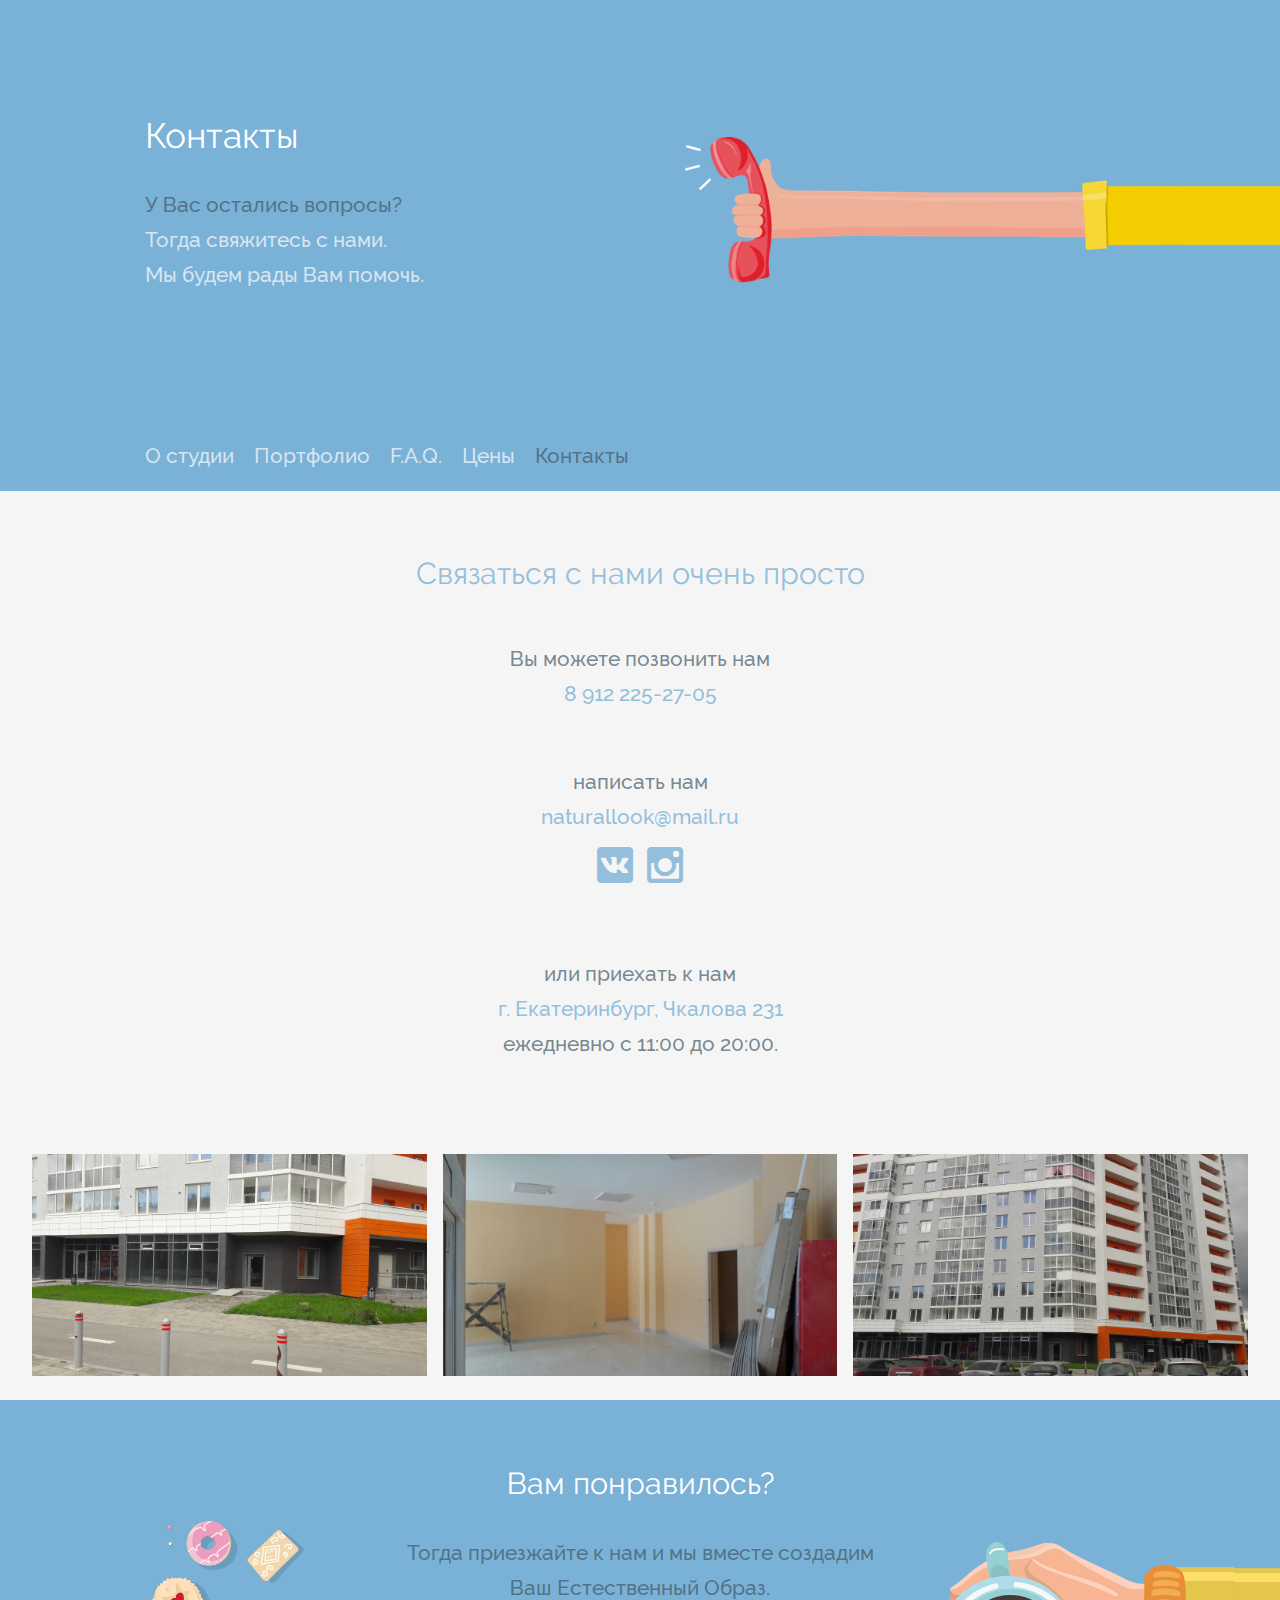
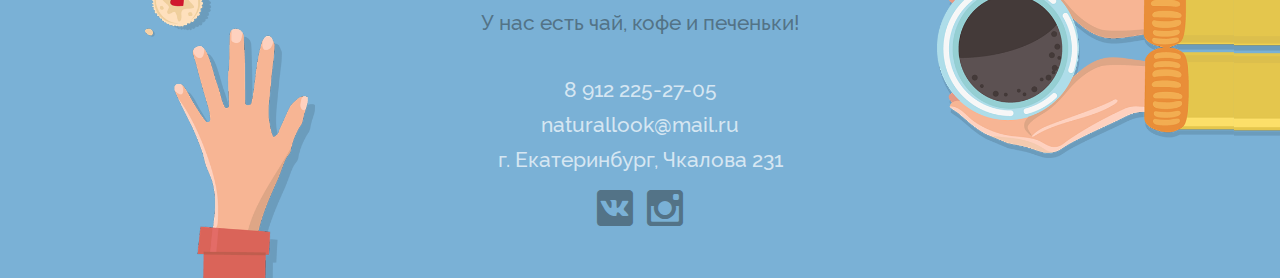
==== commit 38f373bc: "123" ====
--- a/contacts.html
+++ b/contacts.html
@@ -65,7 +65,7 @@
 	<!-- Содержание
 	~~~~~~~~~~~~~~~~~~~~~~~~~~~~~~~~~~~~~~~~~~~~ -->
 
-	<div class="content" role="main">
+	<box23 class="content" role="main">
 		<section>
 			<div class="wrapper">
 				<div class="text-wrapper">
@@ -110,7 +110,7 @@
 			<img src="img/studio/studio2.jpg" alt="">
 		</section>
 
-	</div>
+	</box23>
 
 
 
@@ -127,7 +127,7 @@
 				</p>
 
 				<p class="adress white-text">
-					<a href="" alt="Телефон студии" title="Хочу, чтобы мне перезвонили">8 912 225-27-05</a><br>
+					<a href="#modal-callback" class="show-modal" alt="Телефон студии" title="Хочу, чтобы мне перезвонили">8 912 225-27-05</a><br>
 					<a href="mailto:naturallook@mail.ru" alt="Email студии" title="Оставить сообщение">naturallook@mail.ru</a><br>
 					<a href="#js-modal-map" alt="Адрес студии" title="Смотреть карту" class="show-modal">г. Екатеринбург, Чкалова&nbsp;231</a>
 				</p>
@@ -155,6 +155,33 @@
 			<script type="text/javascript" charset="utf-8" async src="https://api-maps.yandex.ru/services/constructor/1.0/js/?sid=YAwb8wW2oTcnUGQc6x33AS_EZtDVq0r5&amp;width=100%25&amp;height=100%&amp;lang=ru_RU&amp;sourceType=constructor&amp;scroll=true"></script>
 		</div>
 		<span class="close-modal mbtn icon-close"></span>
+	</div>
+
+	<!-- Обратный звонок -->
+	<div class="modal" id="modal-callback">
+		
+		<div class="modal-form vcenter">
+	
+			<h2>Обратная связь</h2>
+			<p>Оставьте Ваши данные и мы свяжемся с Вами</p>
+
+			<form action="" method="post">
+				<div class="form-group">
+					<input type="text" name="name" placeholder="Ваше имя">
+				</div>
+				
+				<div class="form-group">
+					<input type="text" name="phone" placeholder="Контактный телефон или email">
+				</div>
+				
+				<button type="submit" class="submit btn" name="submit">Отправить</button>
+			</form>
+		
+			<span class="close-modal mbtn icon-close"></span>
+
+		</div>
+
+		
 	</div>
 
 	<!-- Кнопка наверх
--- a/css/styles.css
+++ b/css/styles.css
@@ -1,3 +1,2 @@
-@font-face{font-family:"Raleway";font-weight:300;src:url("../fonts/Raleway/RalewayLight.eot?") format("eot"),url("../fonts/Raleway/RalewayLight.woff2") format("woff2"),url("../fonts/Raleway/RalewayLight.woff") format("woff"),url("../fonts/Raleway/RalewayLight.ttf") format("truetype"),url("../fonts/Raleway/RalewayLight.svg#Raleway") format("svg")}@font-face{font-family:"Raleway";font-weight:400;src:url("../fonts/Raleway/RalewayRegular.eot?") format("eot"),url("../fonts/Raleway/RalewayRegular.woff2") format("woff2"),url("../fonts/Raleway/RalewayRegular.woff") format("woff"),url("../fonts/Raleway/RalewayRegular.ttf") format("truetype"),url("../fonts/Raleway/RalewayRegular.svg#Raleway") format("svg")}@font-face{font-family:"Raleway";font-weight:500;src:url("../fonts/Raleway/RalewayMedium.eot?") format("eot"),url("../fonts/Raleway/RalewayMedium.woff2") format("woff2"),url("../fonts/Raleway/RalewayMedium.woff") format("woff"),url("../fonts/Raleway/RalewayMedium.ttf") format("truetype"),url("../fonts/Raleway/RalewayMedium.svg#Raleway") format("svg")}@font-face{font-family:"icomoon";font-weight:500;src:url("../fonts/IcoMoon/icomoon.eot?") format("eot"),url("../fonts/IcoMoon/icomoon.woff2") format("woff2"),url("../fonts/IcoMoon/icomoon.woff") format("woff"),url("../fonts/IcoMoon/icomoon.ttf") format("truetype"),url("../fonts/IcoMoon/icomoon.svg#icomoon") format("svg")}[class^="icon-"],[class*=" icon-"]{font-family:'icomoon' !important;speak:none;font-style:normal;font-weight:normal;font-variant:normal;text-transform:none;line-height:1;-webkit-font-smoothing:antialiased;-moz-osx-font-smoothing:grayscale}.icon-instagram:before{content:"\e90c"}.icon-vk:before{content:"\e900"}.icon-close:before{content:"\e906"}.icon-pause:before{content:"\e901"}.icon-stop:before{content:"\e902"}.icon-play:before{content:"\e903"}.icon-prev:before{content:"\e904"}.icon-next:before{content:"\e905"}html,body{margin:0;padding:0;border:0;font:normal 16px/1.7 "Raleway", sans-serif;width:100%}body{font-size:1rem;font-weight:normal;color:rgba(66,88,100,0.7);min-width:320px;position:relative;background-color:white;overflow-x:hidden}body.opened-modal{overflow:hidden}header,footer,section{margin:0;padding:0;background-color:#f5f5f5}h1,h2,h3,h4,h5,h6{font-weight:400}h1{font-size:2.2rem}h2{font-size:1.9rem}h3{font-size:1.6rem}p{font-size:1.3rem;font-weight:500}a,button{outline:0 !important;color:rgba(255,255,255,0.7);-webkit-transition:color .3s;transition:color .3s}a:hover,a:active{color:rgba(66,88,100,0.7)}ul{list-style-type:none;padding:.9rem 0;margin:0}li{display:inline-block;margin-right:1rem}.hidden{display:none}.desktop{display:block}.tablet{display:none}.clear-fix{clear:both}.white-text{color:rgba(255,255,255,0.7)}.wrapper{position:relative;margin:0 auto;max-width:990px;width:90%}.wrapper:after{visibility:hidden;display:block;font-size:0;content:" ";clear:both;height:0}.text-wrapper{display:block;margin:0 auto;width:60%;text-align:center;padding:2rem 0}.vcenter{position:absolute;top:50%;-webkit-transform:translateY(-50%);-ms-transform:translateY(-50%);transform:translateY(-50%)}.overlay{width:100%;height:100%;background-color:rgba(0,0,0,0.95);position:fixed;top:0;left:0;z-index:999;display:none}.overlay .presswall{position:absolute;height:100%;width:100%;background:url("../img/other/presswall.png") repeat;background-size:150px;background-position:-75px -75px;opacity:0.05}.modal{box-sizing:border-box;padding:0;width:100%;height:100%;text-align:center;font-size:2rem;position:fixed;top:0;left:0;z-index:1000;color:rgba(255,255,255,0.7);display:none}.modal .mbtn{position:absolute;-webkit-transition:color 300ms;transition:color 300ms;cursor:pointer}.modal .mbtn:hover{color:white}.modal .close-modal{top:.5rem;right:1rem;z-index:10}.modal-map{position:relative;left:0;right:0;width:80%;height:80%;margin:auto}.btn{color:rgba(255,255,255,0.7);cursor:pointer;display:inline-block;font-size:1.3rem;font-weight:500;background-color:#8cbeb3;text-decoration:none;text-align:center;padding:.6rem;width:90%;max-width:380px;border-radius:5px;margin:2rem 0 2rem;box-shadow:-1px 1px 2px rgba(0,0,0,0.8);-webkit-transition:all 300ms;transition:all 300ms}.btn:hover{color:rgba(255,255,255,0.7);box-shadow:-5px 5px 10px rgba(0,0,0,0.5)}.btn:active{color:rgba(255,255,255,0.7);box-shadow:-1px 1px 2px rgba(0,0,0,0.8);-webkit-transition:all 100ms;transition:all 100ms}.bg-img,footer .cofe.arm,footer .cofe.sleeve,footer .cake.arm,.page-studio header .logo,.page-studio header .arm,.page-studio header .sleeve,.page-studio .services .arm,.page-studio .services .sleeve,.page-studio .prices .arm,.page-studio .prices .sleeve,.page-portfolio header .arm,.page-faq header .arm,.page-faq header .sleeve,.page-contacts header .arm,.page-contacts header .sleeve{display:block;position:absolute;background-size:contain !important}.logo{z-index:3}.arm{z-index:2}.sleeve{z-index:1}.social{font-size:2.5rem;margin:0}.social a{color:rgba(66,88,100,0.7);text-decoration:none}.social a:hover{color:rgba(255,255,255,0.7)}@-webkit-keyframes lookOutside{from{-webkit-transform:translateX(-85%);transform:translateX(-85%)}50%{-webkit-transform:translateX(0);transform:translateX(0)}70%{-webkit-transform:translateX(0);transform:translateX(0)}to{-webkit-transform:translateX(-85%);transform:translateX(-85%)}}@keyframes lookOutside{from{-webkit-transform:translateX(-85%);transform:translateX(-85%)}50%{-webkit-transform:translateX(0);transform:translateX(0)}70%{-webkit-transform:translateX(0);transform:translateX(0)}to{-webkit-transform:translateX(-85%);transform:translateX(-85%)}}.goto-top{position:fixed;left:0;top:85%;padding:.5rem 1rem;cursor:pointer;color:rgba(255,255,255,0.7);background-color:rgba(66,88,100,0.7);opacity:0;-webkit-transition:all 500ms;transition:all 500ms;z-index:5;-webkit-transform:translateX(-85%);-ms-transform:translateX(-85%);transform:translateX(-85%)}.goto-top.visible{opacity:.7;-webkit-animation:lookOutside  2s ease-in-out;animation:lookOutside  2s ease-in-out}.goto-top:hover{opacity:1;-webkit-transform:translateX(0);-ms-transform:translateX(0);transform:translateX(0)}.head-banner{min-height:420px}.head-banner .head-title{position:absolute;top:50%;left:0;max-width:330px;-webkit-transform:translate(0, -50%);-ms-transform:translate(0, -50%);transform:translate(0, -50%)}.head-banner h1{color:white;margin:0;padding:0}.head-nav ul{padding:1.1rem 0}.head-nav a{font-size:1.3rem;font-weight:500;text-decoration:none}.head-nav li.active a{color:rgba(66,88,100,0.7)}footer{overflow:hidden;clear:both}footer a{text-decoration:none}footer h2{color:white}footer .adress{padding-top:0.5em;margin:0}footer .cofe.arm{background:url("../img/arm/cofe-arm.png") right bottom no-repeat;bottom:25%;right:-10%;height:100%;width:30%}footer .cofe.sleeve{background:url("../img/arm/cofe-sleeve.png") left bottom repeat-x;bottom:143px;left:110%;height:162px;width:500%}footer .cake.arm{background:url("../img/arm/cake-arm.png") left bottom no-repeat;bottom:-10%;left:0;height:100%;width:20%;max-width:170px}.magicwall{position:relative;display:block;height:600px;width:100%;max-width:800px;margin:-1rem auto 0}.tablet .magicwall{height:480px;max-width:640px}.magicwall.magicwall-loading:before{content:"";display:block;width:60px;height:60px;z-index:9999;position:absolute;top:50%;left:50%;margin-top:-30px;margin-left:-30px;background:url("../img/other/loading.gif") center center no-repeat rgba(200,200,200,0.05);-o-border-radius:50%;border-radius:50%}.magicwall .magicwall-grid{display:block;padding:0;margin:0;width:100%;height:100%;position:absolute;top:0;left:0;overflow:hidden;list-style:none;font-size:0;background:#000}.magicwall .magicwall-grid>li{position:absolute;display:block;margin:0;padding:0}.magicwall .magicwall-grid>li>.magicwall-wrap{display:inline-block;width:100%;height:100%}.magicwall .magicwall-grid>li>.magicwall-wrap>.magicwall-thumb{display:block;width:100%;height:100%;position:absolute;top:0;bottom:0;right:0;left:0}.magicwall .magicwall-grid>li.magicwall-loading>.magicwall-wrap:before{content:"";display:block;width:40px;height:40px;position:absolute;top:50%;left:50%;margin-top:-20px;margin-left:-20px;background:url("../img/other/loading.gif") center center no-repeat rgba(200,200,200,0.05);-o-border-radius:50%;border-radius:50%}.magicwall .magicwall-grid{background-color:transparent}.tablet .magicwall .magicwall-grid{background-color:transparent}.magicwall li .hover-content{position:absolute;width:100%;height:100%;z-index:1;opacity:0;text-align:center;color:#fff;-webkit-transition:opacity 150ms ease-out;transition:opacity 150ms ease-out}.magicwall li:hover .hover-content{opacity:1}.magicwall li .hover-content .btn{position:absolute;top:50%;left:10%;width:80%;-webkit-transform:translateY(-50%);-ms-transform:translateY(-50%);transform:translateY(-50%);font-size:1rem;margin:0;padding:0.3rem 0}.magicwall li .link{display:block;position:absolute;top:0;left:0;width:100%;height:100%;z-index:9}.page-studio h2{color:rgba(37,130,130,0.8)}.page-studio nav,.page-studio footer{background-color:#8cbeb3}.page-studio header .head-title{display:none}.page-studio header .logo{background:url("../img/other/logo.svg") left center no-repeat;left:0;height:100%;width:330px}.page-studio header .arm{background:url("../img/arm/lamp-arm.png") right center no-repeat;right:-5%;height:100%;width:500px}.page-studio header .sleeve{background:url("../img/arm/lamp-sleeve.png") left center repeat-x;left:105%;top:237px;height:68px;width:500%}.page-studio .services{background-color:rgba(140,190,179,0.4)}.page-studio .services .arm{background:url("../img/arm/studio-services-arm.png") left top no-repeat;left:-2%;top:5%;height:100%;width:20%;max-width:150px}.page-studio .services .sleeve{background:url("../img/arm/studio-services-sleeve.png") left top repeat-y;top:0;left:-2%;height:5%;width:20%;max-width:150px}.page-studio .portfolio .btn{background-color:#7ab1d6}.page-studio .portfolio .magicwall-grid,.page-studio .portfolio .magicwall li .hover-content{background-color:#9dc8be}.page-studio .portfolio .magicwall li .hover-content .btn{background:#258282}.page-studio .prices{background-color:rgba(252,226,194,0.8)}.page-studio .prices .arm{background:url("../img/arm/studio-prices-arm.png") right bottom no-repeat;bottom:5%;right:-2%;height:100%;width:20%;max-width:150px}.page-studio .prices .sleeve{background:url("../img/arm/studio-prices-sleeve.png") right bottom repeat-y;bottom:0;right:-2%;height:6%;width:20%;max-width:150px}.page-studio .prices .btn{background-color:#258282}.page-studio .promo .btn{background-color:#e27584}.page-portfolio header,.page-portfolio footer{background-color:#e27584}.page-portfolio .btn{background-color:#e27584}.page-portfolio header .arm{background:url("../img/arm/point-arm.png") right top no-repeat;right:0;top:0;height:100%;width:30%;max-width:330px}.page-portfolio section h2{color:rgba(226,117,132,0.8)}.page-portfolio section .portfolio-text-wrapper{padding:2rem 0;min-height:200px;width:60%;margin-left:40%;text-align:center}.page-portfolio section .portfolio-text-wrapper p{text-align:left}.page-portfolio section .outer{position:absolute;overflow:hidden;left:0;top:0;height:100%;width:35%;max-width:300px}.page-portfolio section:nth-child(odd){background-color:#e8e8e8}.page-portfolio section:nth-child(odd) .portfolio-text-wrapper{margin-left:0}.page-portfolio section:nth-child(odd) .outer{left:auto;right:0}.page-portfolio .magicwall{margin:auto;position:absolute;left:0;top:0;right:0;bottom:0;width:100%}.page-gallery .overlay,.page-gallery .modal{display:block}.page-gallery .slide-counter{position:absolute;top:.3rem;left:1rem;font-size:1.5rem}.page-gallery .slider{position:absolute;top:0;height:88vh;left:0;right:0;margin:auto;width:80%;z-index:1;text-align:center}.page-gallery .slider li{position:absolute;top:0;left:0;right:0;height:100%;max-width:100%;margin:auto;opacity:0;z-index:1;-webkit-transition:opacity 500ms 300ms;transition:opacity 500ms 300ms}.page-gallery .slider li.active{opacity:1;z-index:3;-webkit-transition:opacity 500ms;transition:opacity 500ms}.page-gallery .slider .prev-slide,.page-gallery .slider .next-slide{top:50%;-webkit-transform:translateY(-50%);-ms-transform:translateY(-50%);transform:translateY(-50%);font-size:2.8rem}.page-gallery .slider .prev-slide{left:-2.5rem}.page-gallery .slider .next-slide{right:-2.5rem}.page-gallery .slider .slide{display:inline-block;position:relative;margin:auto;overflow:hidden;top:50%;-webkit-transform:translateY(-50%);-ms-transform:translateY(-50%);transform:translateY(-50%)}.page-gallery .slider .slide .curtain{position:absolute;margin:auto;top:0;width:50%;height:100%;overflow:hidden}.page-gallery .slider .slide .before{height:100%;opacity:1}.page-gallery .slider .slide .after{box-sizing:border-box;position:relative;display:block;max-height:60vh;max-width:100%;opacity:1}.page-gallery .slider .slide .handle{background:url("../img/other/handle.png") center no-repeat;background-size:2rem;position:absolute;top:50%;left:50%;width:3rem;height:3rem;margin:0;padding:0;margin-top:-1.5rem;margin-left:-1.5rem;border-radius:50%;-webkit-transition:box-shadow 200ms;transition:box-shadow 200ms}.page-gallery .slider .slide .handle:hover{box-shadow:0 0 3px rgba(0,0,0,0.8),0 0 10px rgba(0,0,0,0.5)}.page-gallery .slider .slide .handle,.page-gallery .slider .slide .handle.drag-handle{box-shadow:0 0 3px rgba(0,0,0,0.8)}.page-gallery .thumbs{position:absolute;left:0;bottom:0;height:12vh;width:100%;max-height:120px;min-height:60px;z-index:2}.page-gallery .thumbs ul{position:relative;display:inline-block;height:100%;padding:0;margin:auto;white-space:nowrap}.page-gallery .thumbs li{height:100%;margin:0 .5vh;-webkit-transition:-webkit-transform 200ms;transition:transform 200ms}.page-gallery .thumbs li.active{-webkit-transform:scale(1.1);-ms-transform:scale(1.1);transform:scale(1.1)}.page-gallery .thumbs img{position:relative;height:80%;top:50%;-webkit-transform:translateY(-50%);-ms-transform:translateY(-50%);transform:translateY(-50%);cursor:pointer}.page-faq header,.page-faq footer{background-color:#258282}.page-faq header .arm{background:url("../img/arm/lamp-arm.png") right center no-repeat;right:-5%;height:100%;width:500px}.page-faq header .sleeve{background:url("../img/arm/lamp-sleeve.png") left center repeat-x;left:105%;top:237px;height:68px;width:500%}.page-faq .content{background-color:#f5f5f5}.page-faq .content .text-wrapper{margin:0;text-align:left}.page-faq .content h2,.page-faq .content h3{color:rgba(37,130,130,0.8)}.page-faq .content p{font-size:1.1rem}.page-faq article{margin:1rem 0;padding:0 2rem}.page-faq .faq-nav{float:right;position:-webkit-sticky;position:sticky;top:0;max-width:30%;font-size:.9rem}.page-faq .faq-nav .faq-nav-root{padding:2rem 0}.page-faq .faq-nav ul{margin:0;padding:0}.page-faq .faq-nav li{margin:0;padding:0;display:block}.page-faq .faq-nav li.active ul{display:block}.page-faq .faq-nav li ul{display:none}.page-faq .faq-nav a{display:block;text-decoration:none;margin:0;padding:0;padding-left:1rem;border-left:2px solid transparent;color:rgba(66,88,100,0.7)}.page-faq .faq-nav li ul li a{font-size:.8rem;padding-left:2rem}.page-faq .faq-nav a:hover,.page-faq .faq-nav li.active>a{color:rgba(37,130,130,0.8);border-left-color:rgba(37,130,130,0.8)}.page-contacts{background-color:#f5f5f5}.page-contacts header,.page-contacts footer{background-color:#7ab1d6}.page-contacts header .arm{background:url("../img/arm/lamp-arm.png") right center no-repeat;right:-5%;height:100%;width:500px}.page-contacts header .sleeve{background:url("../img/arm/lamp-sleeve.png") left center repeat-x;left:105%;top:237px;height:68px;width:500%}.page-contacts .content h2{color:rgba(122,177,214,0.8)}.page-contacts .content a{text-decoration:none;color:rgba(122,177,214,0.8)}.page-contacts .content a:hover{color:rgba(66,88,100,0.7)}.page-contacts .content p{padding:1rem}.page-contacts .studio-photo{padding:0 1.5rem}.page-contacts .studio-photo img{box-sizing:border-box;float:left;padding:1.5rem .5rem;width:33.33333%}@media only screen and (max-width: 900px){html{font-size:14px}.page-studio .head-banner .arm,.page-faq .head-banner .arm{left:350px}.page-studio .head-banner .sleeve,.page-faq .head-banner .sleeve{left:850px}}@media only screen and (max-width: 655px){html{font-size:12px}.desktop{display:none}.tablet{display:block}.head-banner{min-height:200px}.head-banner .head-title{max-width:100%;width:100%;text-align:center}i.arm,i.sleeve{display:none !important}.page-studio .logo{max-width:250px}.head-nav ul{text-align:center}.center-text-wrapper,.text-wrapper{margin-left:5%;width:90%}}
-
-/*# sourceMappingURL=styles.css.map */+@font-face{font-family:"Raleway";font-weight:300;src:url("../fonts/Raleway/RalewayLight.eot?") format("eot"),url("../fonts/Raleway/RalewayLight.woff2") format("woff2"),url("../fonts/Raleway/RalewayLight.woff") format("woff"),url("../fonts/Raleway/RalewayLight.ttf") format("truetype"),url("../fonts/Raleway/RalewayLight.svg#Raleway") format("svg")}@font-face{font-family:"Raleway";font-weight:400;src:url("../fonts/Raleway/RalewayRegular.eot?") format("eot"),url("../fonts/Raleway/RalewayRegular.woff2") format("woff2"),url("../fonts/Raleway/RalewayRegular.woff") format("woff"),url("../fonts/Raleway/RalewayRegular.ttf") format("truetype"),url("../fonts/Raleway/RalewayRegular.svg#Raleway") format("svg")}@font-face{font-family:"Raleway";font-weight:500;src:url("../fonts/Raleway/RalewayMedium.eot?") format("eot"),url("../fonts/Raleway/RalewayMedium.woff2") format("woff2"),url("../fonts/Raleway/RalewayMedium.woff") format("woff"),url("../fonts/Raleway/RalewayMedium.ttf") format("truetype"),url("../fonts/Raleway/RalewayMedium.svg#Raleway") format("svg")}@font-face{font-family:"icomoon";font-weight:500;src:url("../fonts/IcoMoon/icomoon.eot?") format("eot"),url("../fonts/IcoMoon/icomoon.woff2") format("woff2"),url("../fonts/IcoMoon/icomoon.woff") format("woff"),url("../fonts/IcoMoon/icomoon.ttf") format("truetype"),url("../fonts/IcoMoon/icomoon.svg#icomoon") format("svg")}[class^="icon-"],[class*=" icon-"]{font-family:'icomoon' !important;speak:none;font-style:normal;font-weight:normal;font-variant:normal;text-transform:none;line-height:1;-webkit-font-smoothing:antialiased;-moz-osx-font-smoothing:grayscale}.icon-instagram:before{content:"\e90c"}.icon-vk:before{content:"\e900"}.icon-close:before{content:"\e906"}.icon-pause:before{content:"\e901"}.icon-stop:before{content:"\e902"}.icon-play:before{content:"\e903"}.icon-prev:before{content:"\e904"}.icon-next:before{content:"\e905"}html,body{margin:0;padding:0;border:0;font:normal 16px/1.7 "Raleway", sans-serif;width:100%}body{font-size:1rem;font-weight:normal;color:rgba(66,88,100,0.7);min-width:320px;position:relative;background-color:white;overflow-x:hidden}body.opened-modal{overflow:hidden}header,footer,section{margin:0;padding:0;background-color:#f5f5f5}h1,h2,h3,h4,h5,h6{font-weight:400}h1{font-size:2.2rem}h2{font-size:1.9rem}h3{font-size:1.6rem}p{font-size:1.3rem;font-weight:500}a,button{outline:0 !important;color:rgba(255,255,255,0.7);transition:color .3s}a:hover,a:active{color:rgba(66,88,100,0.7)}ul{list-style-type:none;padding:.9rem 0;margin:0}li{display:inline-block;margin-right:1rem}.hidden{display:none}.desktop{display:block}.tablet{display:none}.clear-fix{clear:both}.white-text{color:rgba(255,255,255,0.7)}.wrapper{position:relative;margin:0 auto;max-width:990px;width:90%}.wrapper:after{visibility:hidden;display:block;font-size:0;content:" ";clear:both;height:0}.text-wrapper{display:block;margin:0 auto;width:60%;text-align:center;padding:2rem 0}.vcenter{position:absolute;top:50%;transform:translateY(-50%)}.overlay{width:100%;height:100%;background-color:rgba(0,0,0,0.95);position:fixed;top:0;left:0;z-index:999;display:none}.overlay .presswall{position:absolute;height:100%;width:100%;background:url("../img/other/presswall.png") repeat;background-size:150px;background-position:-75px -75px;opacity:0.05}.modal{box-sizing:border-box;padding:0;width:100%;height:100%;text-align:center;font-size:2rem;position:fixed;top:0;left:0;z-index:1000;color:rgba(255,255,255,0.7);display:none}.modal .mbtn{position:absolute;transition:color 300ms;cursor:pointer}.modal .mbtn:hover{color:white}.modal .close-modal{top:.5rem;right:1rem;z-index:10}.modal-map{position:relative;left:0;right:0;width:80%;height:80%;margin:auto}.modal-form{box-sizing:border-box;position:relative;left:0;right:0;width:50%;min-width:300px;max-width:550px;padding:2rem;margin:auto;font-size:1rem;color:rgba(66,88,100,0.7);background-color:#f5f5f5;border-radius:5px}.modal-form input{box-sizing:border-box;width:100%;font-size:1rem;padding:.5rem;margin:.5rem 0;border:1px solid rgba(66,88,100,0.7);border-radius:5px}.modal-form .close-modal{right:5px;top:3px;color:rgba(66,88,100,0.7);font-size:1.8rem}.modal-form .close-modal:hover{color:rgba(25,34,39,0.7)}.btn,button{color:rgba(255,255,255,0.7);cursor:pointer;display:inline-block;font-size:1.3rem;font-weight:500;background-color:#8cbeb3;text-decoration:none;text-align:center;padding:.6rem;width:90%;max-width:380px;border:none;border-radius:5px;margin:2rem 0 2rem;box-shadow:-1px 1px 2px rgba(0,0,0,0.8);transition:all 300ms}.btn:hover,button:hover{color:rgba(255,255,255,0.7);box-shadow:-5px 5px 10px rgba(0,0,0,0.5)}.btn:active,button:active{color:rgba(255,255,255,0.7);box-shadow:-1px 1px 2px rgba(0,0,0,0.8);transition:all 100ms}.bg-img,footer .cofe.arm,footer .cofe.sleeve,footer .cake.arm,.page-studio header .logo,.page-studio header .arm,.page-studio header .sleeve,.page-studio .services .arm,.page-studio .services .sleeve,.page-studio .prices .arm,.page-studio .prices .sleeve,.page-portfolio header .arm,.page-faq header .arm,.page-faq header .sleeve,.page-contacts header .arm,.page-contacts header .sleeve{display:block;position:absolute;background-size:contain !important}.logo{z-index:3}.arm{z-index:2}.sleeve{z-index:1}.social{font-size:2.5rem;margin:0}.social a{color:rgba(66,88,100,0.7);text-decoration:none}.social a:hover{color:rgba(255,255,255,0.7)}@keyframes lookOutside{from{transform:translateX(-85%)}50%{transform:translateX(0)}70%{transform:translateX(0)}to{transform:translateX(-85%)}}.goto-top{position:fixed;left:0;top:85%;padding:.5rem 1rem;cursor:pointer;color:rgba(255,255,255,0.7);background-color:rgba(66,88,100,0.7);opacity:0;transition:all 500ms;z-index:5;transform:translateX(-85%)}.goto-top.visible{opacity:.7;animation:lookOutside  2s ease-in-out}.goto-top:hover{opacity:1;transform:translateX(0)}.head-banner{min-height:420px}.head-banner .head-title{position:absolute;top:50%;left:0;max-width:330px;transform:translate(0, -50%)}.head-banner h1{color:white;margin:0;padding:0}.head-nav ul{padding:1.1rem 0}.head-nav a{font-size:1.3rem;font-weight:500;text-decoration:none}.head-nav li.active a{color:rgba(66,88,100,0.7)}footer{overflow:hidden;clear:both}footer a{text-decoration:none}footer h2{color:white !important}footer .adress{padding-top:0.5em;margin:0}footer .cofe.arm{background:url("../img/arm/cofe-arm.png") right bottom no-repeat;bottom:25%;right:-10%;height:100%;width:30%}footer .cofe.sleeve{background:url("../img/arm/cofe-sleeve.png") left bottom repeat-x;bottom:119px;left:110%;height:216px;width:500%}footer .cake.arm{background:url("../img/arm/cake-arm.png") left bottom no-repeat;bottom:-5%;left:0;height:100%;width:20%;max-width:170px}.magicwall{position:relative;display:block;height:600px;width:100%;max-width:800px;margin:-1rem auto 0}.tablet .magicwall{height:480px;max-width:640px}.magicwall.magicwall-loading:before{content:"";display:block;width:60px;height:60px;z-index:9999;position:absolute;top:50%;left:50%;margin-top:-30px;margin-left:-30px;background:url("../img/other/loading.gif") center center no-repeat rgba(200,200,200,0.05);-webkit-border-radius:50%;-moz-border-radius:50%;-ms-border-radius:50%;-o-border-radius:50%;border-radius:50%}.magicwall .magicwall-grid{display:block;padding:0;margin:0;width:100%;height:100%;position:absolute;top:0;left:0;overflow:hidden;list-style:none;font-size:0;background:#000}.magicwall .magicwall-grid>li{position:absolute;display:block;margin:0;padding:0}.magicwall .magicwall-grid>li>.magicwall-wrap{display:inline-block;width:100%;height:100%}.magicwall .magicwall-grid>li>.magicwall-wrap>.magicwall-thumb{display:block;width:100%;height:100%;position:absolute;top:0;bottom:0;right:0;left:0}.magicwall .magicwall-grid>li.magicwall-loading>.magicwall-wrap:before{content:"";display:block;width:40px;height:40px;position:absolute;top:50%;left:50%;margin-top:-20px;margin-left:-20px;background:url("../img/other/loading.gif") center center no-repeat rgba(200,200,200,0.05);-webkit-border-radius:50%;-moz-border-radius:50%;-ms-border-radius:50%;-o-border-radius:50%;border-radius:50%}.magicwall .magicwall-grid{background-color:transparent}.tablet .magicwall .magicwall-grid{background-color:transparent}.magicwall li .hover-content{position:absolute;top:2.5%;left:2.5%;width:95%;height:95%;z-index:1;opacity:0;text-align:center;color:#fff;transition:opacity 150ms ease-out}.magicwall li:hover .hover-content{opacity:1}.magicwall li .hover-content .btn{position:absolute;top:50%;left:10%;width:80%;transform:translateY(-50%);font-size:1rem;margin:0;padding:0.3rem 0}.magicwall li .link{display:block;position:absolute;top:0;left:0;width:100%;height:100%;z-index:9}.page-studio h2{color:rgba(37,130,130,0.8)}.page-studio nav,.page-studio footer,.page-studio .btn{background-color:#8cbeb3}.page-studio header .head-title{display:none}.page-studio header .logo{background:url("../img/other/logo.svg") left center no-repeat;left:0;height:100%;width:330px}.page-studio header .arm{background:url("../img/arm/tatuazh-arm.png") right center no-repeat;right:0;height:100%;width:350px}.page-studio header .sleeve{background:url("../img/arm/tatuazh-sleeve.png") left top repeat-x;left:100%;top:98px;height:225px;width:500%}.page-studio .services{background-color:rgba(140,190,179,0.4)}.page-studio .services .arm{background:url("../img/arm/lipstick-arm.png") left top no-repeat;left:-2%;top:5%;height:100%;width:20%;max-width:150px}.page-studio .services .sleeve{background:url("../img/arm/lipstick-sleeve.png") left top repeat-y;top:0;left:-2%;height:5%;width:20%;max-width:150px}.page-studio .portfolio .btn{background-color:#7ab1d6}.page-studio .portfolio .magicwall li .hover-content{background-color:#9dc8be}.page-studio .portfolio .magicwall li .hover-content .btn{background:#258282}.page-studio .prices{background-color:rgba(252,226,194,0.8)}.page-studio .prices .arm{background:url("../img/arm/coin-arm.png") right bottom no-repeat;bottom:5%;right:-2%;height:100%;width:20%;max-width:150px}.page-studio .prices .sleeve{background:url("../img/arm/coin-sleeve.png") right bottom repeat-y;bottom:0;right:-2%;height:5%;width:20%;max-width:150px}.page-studio .prices .btn{background-color:#258282}.page-studio .promo .btn{background-color:#e27584}.page-portfolio header,.page-portfolio footer,.page-portfolio .btn{background-color:#e27584}.page-portfolio h2{color:rgba(226,117,132,0.8)}.page-portfolio .btn{background-color:#e27584}.page-portfolio header .arm{background:url("../img/arm/point-arm.png") right top no-repeat;right:0;top:0;height:100%;width:30%;max-width:330px}.page-portfolio section .portfolio-text-wrapper{padding:2rem 0;min-height:200px;width:60%;margin-left:40%;text-align:center}.page-portfolio section .portfolio-text-wrapper p{text-align:left}.page-portfolio section .outer{position:absolute;overflow:hidden;left:0;top:0;height:100%;width:35%;max-width:300px}.page-portfolio section:nth-child(even){background-color:#e8e8e8}.page-portfolio section:nth-child(even) .portfolio-text-wrapper{margin-left:0}.page-portfolio section:nth-child(even) .outer{left:auto;right:0}.page-portfolio .magicwall{margin:auto;position:absolute;left:0;top:0;right:0;bottom:0;width:100%}.page-gallery h1{display:none}.page-gallery .overlay,.page-gallery .modal{display:block}.page-gallery .slide-counter{position:absolute;top:.3rem;left:1rem;font-size:1.5rem}.page-gallery .slider{position:absolute;top:0;height:88vh;left:0;right:0;margin:auto;width:80%;z-index:1;text-align:center}.page-gallery .slider li{position:absolute;top:0;left:0;right:0;height:100%;max-width:100%;margin:auto;opacity:0;z-index:1;transition:opacity 500ms 300ms}.page-gallery .slider li.active{opacity:1;z-index:3;transition:opacity 500ms}.page-gallery .slider .prev-slide,.page-gallery .slider .next-slide{top:50%;transform:translateY(-50%);font-size:2.8rem}.page-gallery .slider .prev-slide{left:-2.5rem}.page-gallery .slider .next-slide{right:-2.5rem}.page-gallery .slider .slide{display:inline-block;position:relative;margin:auto;overflow:hidden;top:50%;transform:translateY(-50%)}.page-gallery .slider .slide .curtain{position:absolute;margin:auto;top:0;width:50%;height:100%;overflow:hidden}.page-gallery .slider .slide .before{height:100%;opacity:1}.page-gallery .slider .slide .after{box-sizing:border-box;position:relative;display:block;max-height:60vh;max-width:100%;opacity:1}.page-gallery .slider .slide .handle{background:url("../img/other/handle.png") center no-repeat;background-size:2rem;position:absolute;top:50%;left:50%;width:3rem;height:3rem;margin:0;padding:0;margin-top:-1.5rem;margin-left:-1.5rem;border-radius:50%;transition:box-shadow 200ms}.page-gallery .slider .slide .handle:hover{box-shadow:0 0 3px rgba(0,0,0,0.8),0 0 10px rgba(0,0,0,0.5)}.page-gallery .slider .slide .handle,.page-gallery .slider .slide .handle.drag-handle{box-shadow:0 0 3px rgba(0,0,0,0.8)}.page-gallery .thumbs{position:absolute;left:0;bottom:0;height:12vh;width:100%;max-height:120px;min-height:60px;z-index:2}.page-gallery .thumbs ul{position:relative;display:inline-block;height:100%;padding:0;margin:auto;white-space:nowrap}.page-gallery .thumbs li{height:100%;margin:0 .5vh;transition:transform 200ms}.page-gallery .thumbs li.active{transform:scale(1.1)}.page-gallery .thumbs img{position:relative;height:80%;top:50%;transform:translateY(-50%);cursor:pointer}.page-faq header,.page-faq footer,.page-faq .btn{background-color:#258282}.page-faq h2,.page-faq h3{color:rgba(37,130,130,0.8)}.page-faq header .arm{background:url("../img/arm/lamp-arm.png") right center no-repeat;right:-5%;height:100%;width:500px}.page-faq header .sleeve{background:url("../img/arm/lamp-sleeve.png") left center repeat-x;left:105%;top:92px;height:238px;width:500%}.page-faq .content{background-color:#f5f5f5}.page-faq .content .text-wrapper{margin:0;text-align:left}.page-faq .content p{font-size:1.1rem}.page-faq article{margin:1rem 0;padding:0 2rem}.page-faq .faq-nav{float:right;position:sticky;top:0;max-width:30%;font-size:.9rem}.page-faq .faq-nav .faq-nav-root{padding:2rem 0}.page-faq .faq-nav ul{margin:0;padding:0}.page-faq .faq-nav li{margin:0;padding:0;display:block}.page-faq .faq-nav li.active ul{display:block}.page-faq .faq-nav li ul{display:none}.page-faq .faq-nav a{display:block;text-decoration:none;margin:0;padding:0;padding-left:1rem;border-left:2px solid transparent;color:rgba(66,88,100,0.7)}.page-faq .faq-nav li ul li a{font-size:.8rem;padding-left:2rem}.page-faq .faq-nav a:hover,.page-faq .faq-nav li.active>a{color:rgba(37,130,130,0.8);border-left-color:rgba(37,130,130,0.8)}.page-contacts{background-color:#f5f5f5}.page-contacts header,.page-contacts footer,.page-contacts .btn{background-color:#7ab1d6}.page-contacts h2{color:rgba(122,177,214,0.8)}.page-contacts header .arm{background:url("../img/arm/phone-arm.png") right center no-repeat;right:-5%;height:100%;width:500px}.page-contacts header .sleeve{background:url("../img/arm/phone-sleeve.png") left center repeat-x;left:105%;top:137px;height:146px;width:500%}.page-contacts .content a{text-decoration:none;color:rgba(122,177,214,0.8)}.page-contacts .content a:hover{color:rgba(66,88,100,0.7)}.page-contacts .content p{padding:1rem}.page-contacts .studio-photo{padding:0 1.5rem}.page-contacts .studio-photo img{box-sizing:border-box;float:left;padding:1.5rem .5rem;width:33.33333%}@media only screen and (max-width: 900px){html{font-size:14px}}@media only screen and (max-width: 787px){.page-studio .head-banner .arm{left:350px}.page-studio .head-banner .sleeve{left:700px}}@media only screen and (max-width: 850px){.page-faq .head-banner .arm{left:303px}.page-faq .head-banner .sleeve{left:803px}}@media only screen and (max-width: 800px){.page-contacts .head-banner .arm{left:256px}.page-contacts .head-banner .sleeve{left:756px}}@media only screen and (max-width: 655px){html{font-size:12px}.desktop{display:none}.tablet{display:block}.head-banner{min-height:200px}.head-banner .head-title{max-width:100%;width:100%;text-align:center}i.arm,i.sleeve{display:none !important}.page-studio .logo{max-width:250px}.head-nav ul{text-align:center}.center-text-wrapper,.text-wrapper{margin-left:5%;width:90%}}
+/*# sourceMappingURL=styles.css.map */
